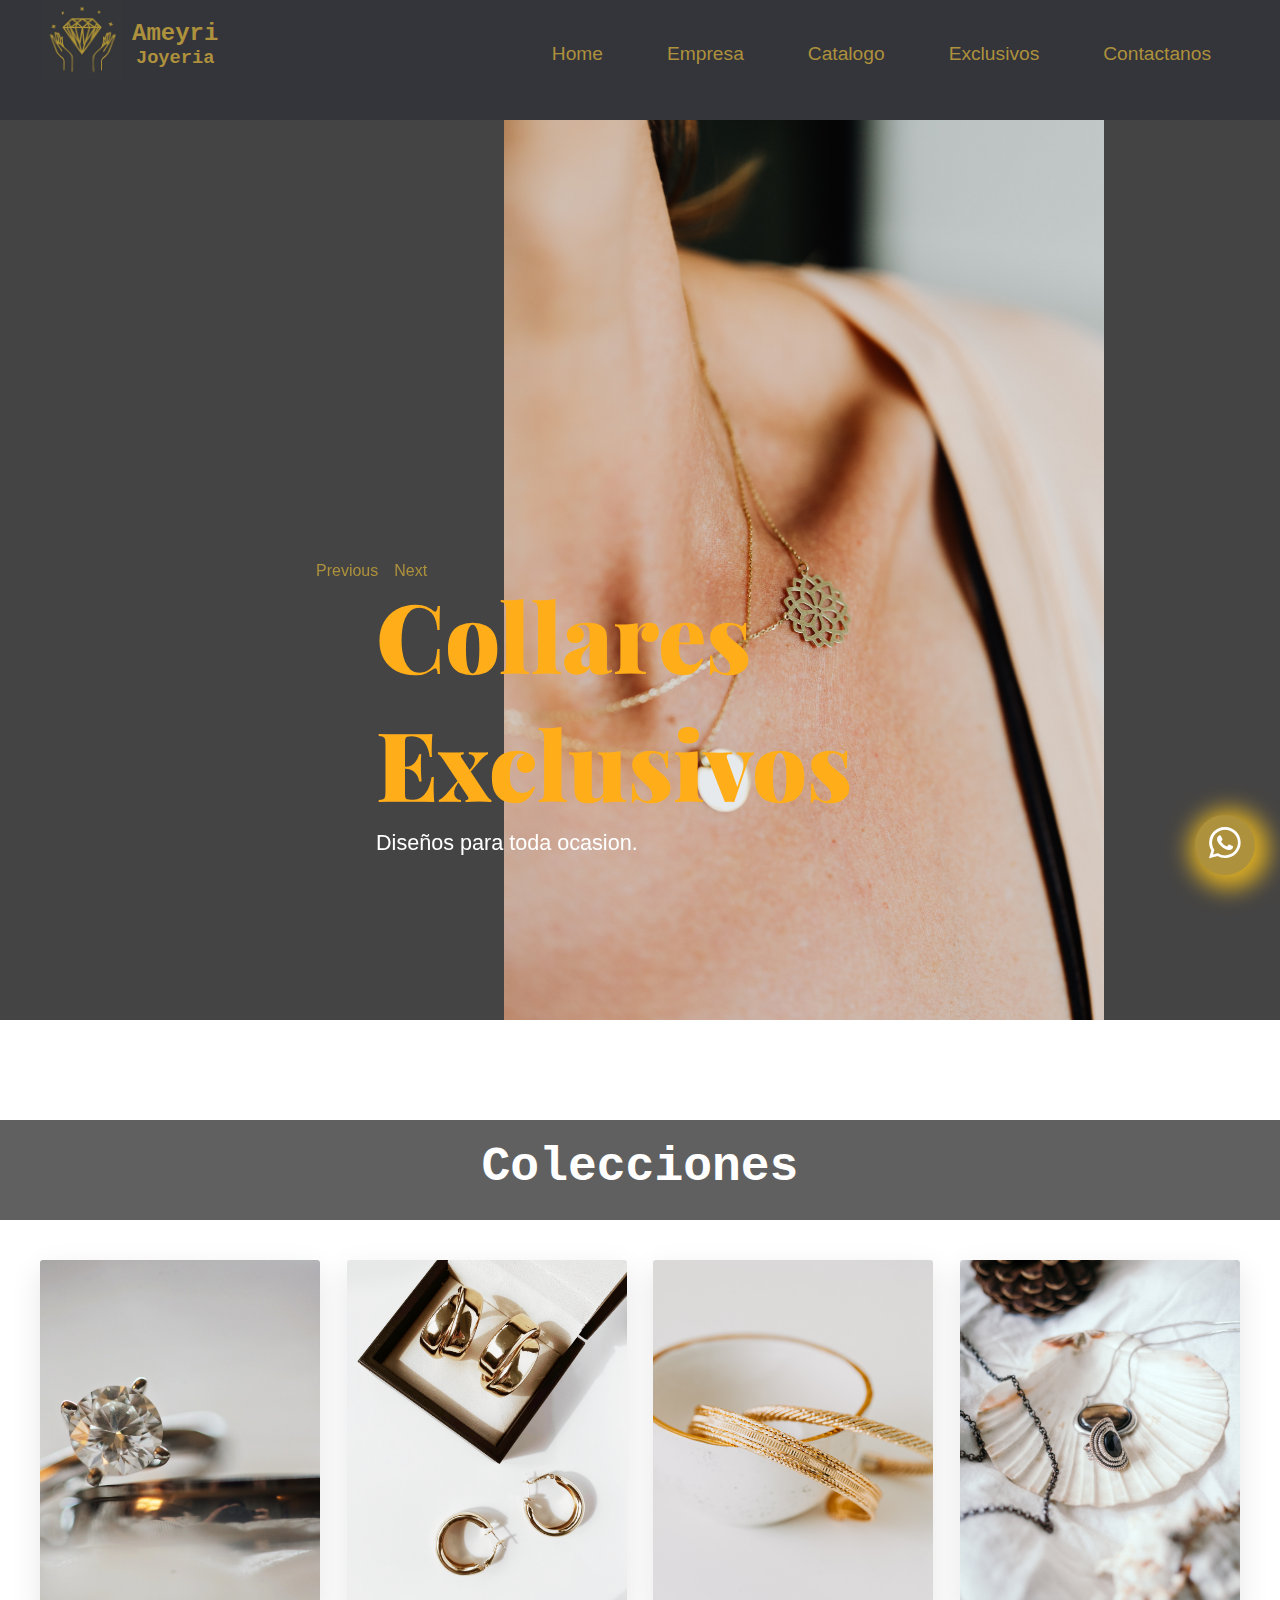
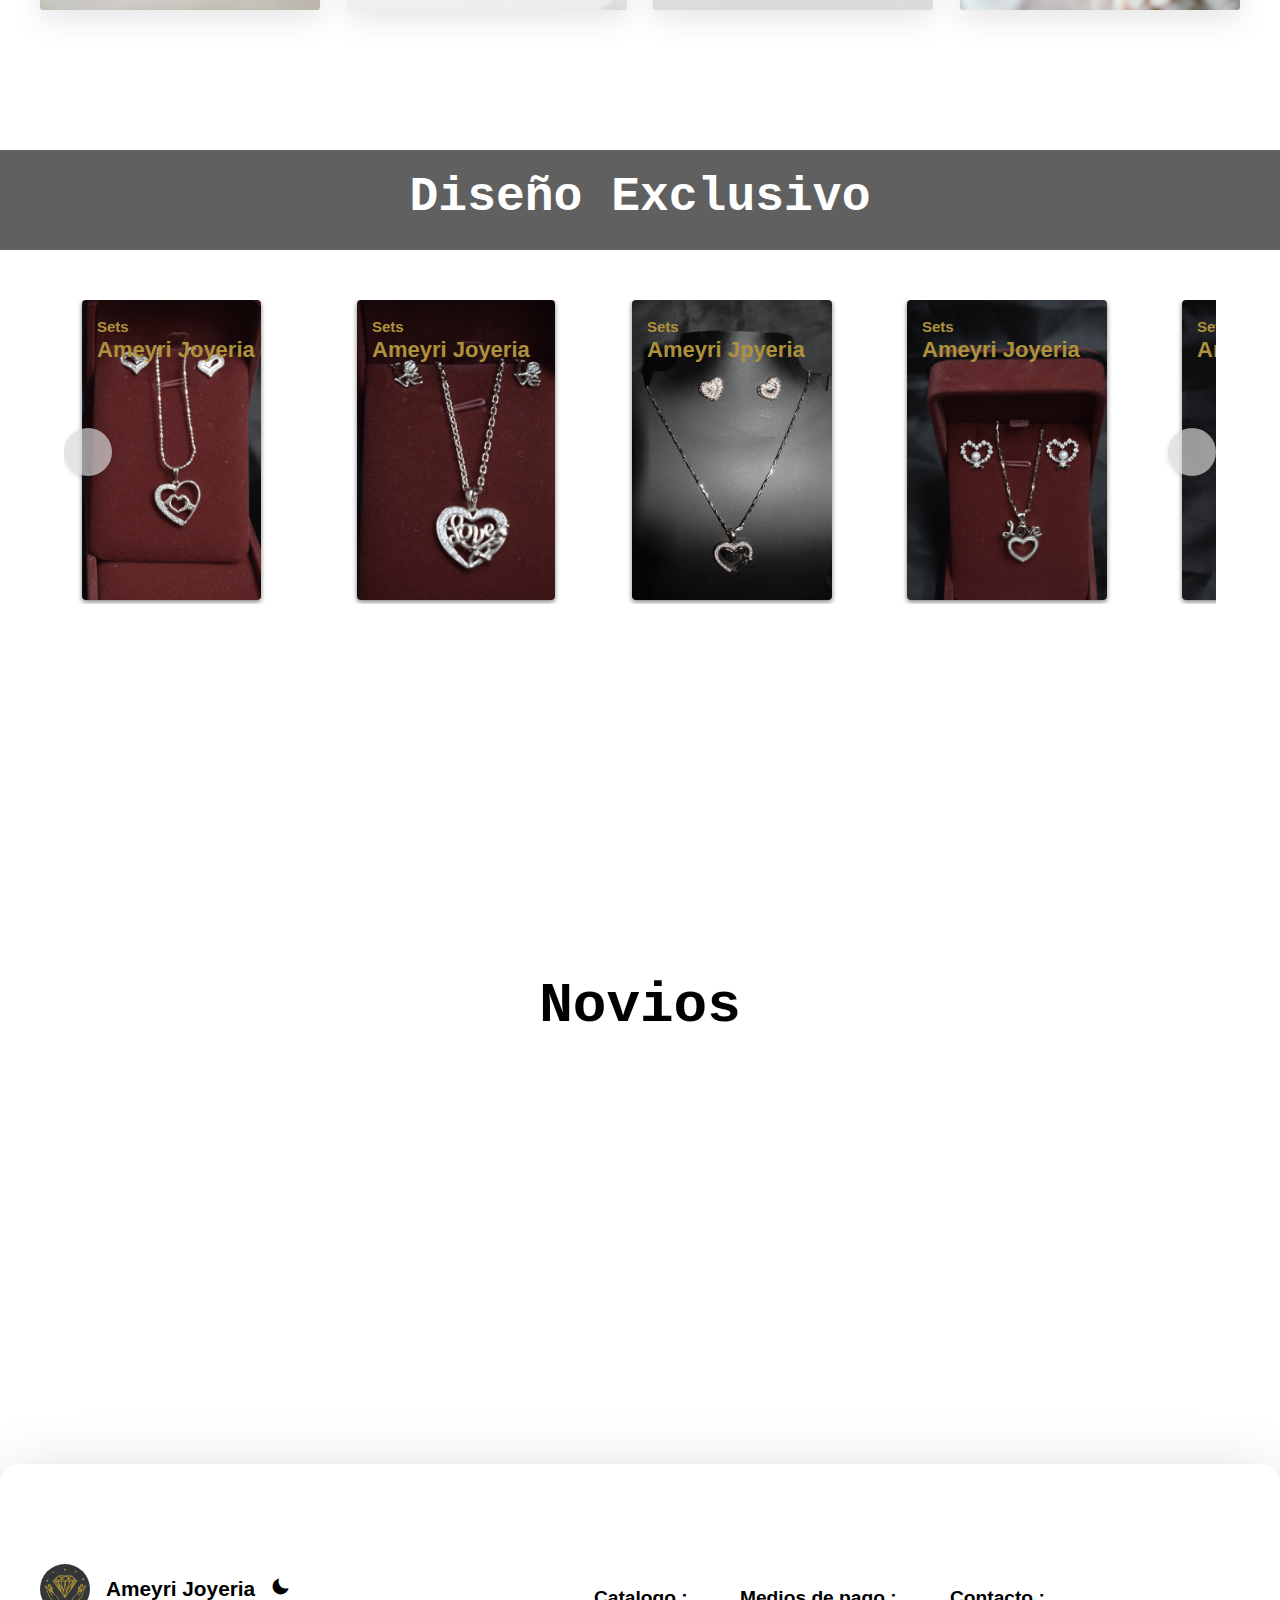
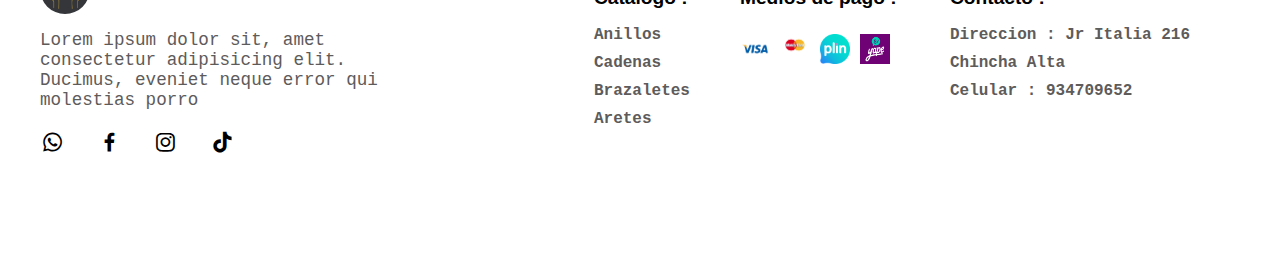
==== index.html @ 1eeab14b "Proyecto ameyri" ====
<!DOCTYPE html>
<html lang="en" class="no-js">

<head>
	<meta charset="UTF-8" />
	<meta name="viewport" content="width=device-width, initial-scale=1">
	<title>Glitch Slideshow | Demo 2 | Codrops</title>
	<meta name="description" content="A slideshow with a CSS glitch effect for transitioning between slides" />
	<meta name="keywords" content="slideshow, glitch, effect, css, clip-path, web dev, web design" />
	<meta name="author" content="Codrops" />
	<link rel="shortcut icon" href="favicon.ico">
	<link rel="stylesheet" type="text/css" href="css/base.css" />
	<link rel="stylesheet" href="https://cdnjs.cloudflare.com/ajax/libs/font-awesome/6.2.1/css/all.min.css"
		integrity="sha512-MV7K8+y+gLIBoVD59lQIYicR65iaqukzvf/nwasF0nqhPay5w/9lJmVM2hMDcnK1OnMGCdVK+iQrJ7lzPJQd1w=="
		crossorigin="anonymous" referrerpolicy="no-referrer" />
	<link href='https://unpkg.com/boxicons@2.1.4/css/boxicons.min.css' rel='stylesheet'>
	<link rel="stylesheet" type="text/css" href="css/glitch-slideshow.css" />
	<script>document.documentElement.className = "js"; var supportsCssVars = function () { var e, t = document.createElement("style"); return t.innerHTML = "root: { --tmp-var: bold; }", document.head.appendChild(t), e = !!(window.CSS && window.CSS.supports && window.CSS.supports("font-weight", "var(--tmp-var)")), t.parentNode.removeChild(t), e }; supportsCssVars() || alert("Please view this demo in a modern browser that supports CSS Variables.");</script>
</head>

<body class="demo-2 loading">
	<header>
    <div class="contenedor">
      <nav class="menu">
        <div class="menu__container">
          <div class="container__logo">
            <img src="./img/fondoamaeys.png" id="" alt="logo ameyri joyeria">
						<div class="tect__logo">
							<h2>Ameyri</h2>
							<h3>Joyeria</h3>
						</div>
          </div>
          <ul class="menu__links">
            <li class="menu__item">
              <a href="./index.html" class="menu__link">Home</a>
            </li>
            <li class="menu__item">
              <a href="./paginas/nosotros.html" class="menu__link">Empresa</a>
            </li>
            <li class="menu__item  menu__item--show">
              <a href="#" class="menu__link">Catalogo  </a>
              <ul class="menu__nesting">
                <li class="menu__inside">
                  <a href="./paginas/aretes.html" class="menu__link menu__link--inside">Aretes</a>
                </li>
                <li class="menu__inside">
                  <a href="./paginas/anillos.html" class="menu__link menu__link--inside">Anillos</a>
                </li>
                <li class="menu__inside">
                  <a href="./paginas/brzaletes.html" class="menu__link menu__link--inside">Brazaletes</a>
                </li>
                <li class="menu__inside">
                  <a href="./paginas/cadenas.html" class="menu__link menu__link--inside">Cadenas</a>
                </li>
                <li class="menu__inside">
                  <a href="./paginas/juegos.html" class="menu__link menu__link--inside">Sets</a>
                </li>
              </ul>
            </li>
						<li class="menu__item">
              <a href="./paginas/exclusivos.html" class="menu__link">Exclusivos</a>
            </li>
            <li class="menu__item">
              <a href="https://api.whatsapp.com/send?phone=51934709652&text=Hola,quiaiera consultar por sus servicos dentales" class="menu__link">Contactanos <i class="fa-brands fa-whatsapp"></i></a>
            </li>
          </ul>
          <div class="menu__hamburguer">
            <img src="./assets/menu.svg"class="menu__img">
          </div>
        </div>
      </nav>
    </div>
  </header>
	<main>
		<div class="contenedor">
			<a href="https://api.whatsapp.com/send?phone=51934709652&text=Hola,Cotice nuestras joyas ,Ameyri Joyeria"
				class="btn-wsp" target="_blank">
				<i class='bx bxl-whatsapp'></i>
			</a>
		</div>
		<div class="contenedor__slider">
			<div class="content">
				<div class="slides slides--contained effect-2">
					<div class="slide slide--current">
						<div class="slide__img glitch" style="background-image: url(img/img1.jpg);"></div>
						<div class="slide__text">
							<h2 class="slide__title">Collares Exclusivos</h2>
							<p class="slide__description">Diseños para toda ocasion.</p>
						</div>
					</div>
					<div class="slide">
						<div class="slide__img glitch" style="background-image: url(img/img2.jpg);"></div>
						<div class="slide__text">
							<h2 class="slide__title">Sets</h2>
							<p class="slide__description">Contamos con diseños unicos en Oro y Plata 925.</p>
						</div>
					</div>
					<div class="slide">
						<div class="slide__img glitch" style="background-image: url(img/img3.jpg);"></div>
						<div class="slide__text">
							<h2 class="slide__title">Moda</h2>
							<p class="slide__description">Contamos con diseños acorde a las edades siempre a la vanguardia.</p>
						</div>
					</div>
					<div class="slide">
						<div class="slide__img glitch" style="background-image: url(img/img4.jpg);"></div>
						<div class="slide__text">
							<h2 class="slide__title">Materiales</h2>
							<p class="slide__description">Contamos diseños hechos en oro , plata 925 y enchapados de 18kl.
								strength.</p>
						</div>
					</div>
					<div class="slide">
						<div class="slide__img glitch" style="background-image: url(img/img5.jpg);"></div>
						<div class="slide__text">
							<h2 class="slide__title">Garantia</h2>
							<p class="slide__description">Brindamos un producto de calidad y con la ganrantia de ser un producto original.</p>
						</div>
					</div>
				</div>
				<nav class="slide-nav">
					<button class="slide-nav__button"><span>Previous</span></button>
					<button class="slide-nav__button"><span>Next</span></button>
				</nav>
			</div>
		</div>
		<section class="container__colection">
			<div class="contenedor">
				<div class="container__encabezado">
					<h2 class="title__encabezado">Colecciones</h2>
				</div>
				<div class="cards_collection">
					<div class="card">
						<div class="front-face card1"></div>
						<div class="back-face card2">
							<h2 href="">Anillos </h2>
							<a href="">Catalogo <i class="fa-solid fa-chevron-right"></i></a>
							<div class="icons">
								<a href="https://www.facebook.com/profile.php?id=100072311305020" target="_blank"><i
									class='bx bxl-facebook'></i></a>
							<a href="https://www.instagram.com/ameyri.joyeria/" target="_blank"><i class='bx bxl-instagram'></i></a>
							<a href="https://www.tiktok.com/@imagina040" target="_blank"><i class='bx bxl-tiktok'></i></a>
							</div>
						</div>
					</div>

					<div class="card">
						<div class="front-face card3"></div>
						<div class="back-face card4">
							<h2>Aretes</h2>
							<a href="">Catalogo <i class="fa-solid fa-chevron-right"></i></a>
							<div class="icons">
								<a href="https://www.facebook.com/profile.php?id=100072311305020" target="_blank"><i
									class='bx bxl-facebook'></i></a>
							<a href="https://www.instagram.com/ameyri.joyeria/" target="_blank"><i class='bx bxl-instagram'></i></a>
							<a href="https://www.tiktok.com/@imagina040" target="_blank"><i class='bx bxl-tiktok'></i></a>
							</div>
						</div>
					</div>

					<div class="card">
						<div class="front-face card5"></div>
						<div class="back-face card6">
							<h2>Brazaletes</h2>
							<a href="">Catalogo <i class="fa-solid fa-chevron-right"></i></a>
							<div class="icons">
								<a href="https://www.facebook.com/profile.php?id=100072311305020" target="_blank"><i
									class='bx bxl-facebook'></i></a>
							<a href="https://www.instagram.com/ameyri.joyeria/" target="_blank"><i class='bx bxl-instagram'></i></a>
							<a href="https://www.tiktok.com/@imagina040" target="_blank"><i class='bx bxl-tiktok'></i></a>
							</div>
						</div>
					</div>

					<div class="card">
						<div class="front-face card7"></div>
						<div class="back-face card8">
							<h2>Cadenas</h2>
							<a href="">Catalogo <i class="fa-solid fa-chevron-right"></i></a>
							<div class="icons">
								<a href="https://www.facebook.com/profile.php?id=100072311305020" target="_blank"><i
									class='bx bxl-facebook'></i></a>
							<a href="https://www.instagram.com/ameyri.joyeria/" target="_blank"><i class='bx bxl-instagram'></i></a>
							<a href="https://www.tiktok.com/@imagina040" target="_blank"><i class='bx bxl-tiktok'></i></a>
							</div>
						</div>
					</div>

				</div>
			</div>
		</section>
	
		<section class="container__sliderexlusivo">
			<div class="contenedor">
				<div class="container__encabezado">
					<h2 class="title__encabezado">Diseño Exclusivo</h2>
				</div>
				<div class="slider__novedad">
					<div class="slick-list" id="slick-list">
						<button class="slick-arrow slick-prev" id="button-prev" data-button="button-prev"
							onclick="app.processingButton(event)">
							<i class="fa-solid fa-chevron-left"></i>
						</button>
						<div class="slick-track" id="track">
							<div class="slick">
								<div><a href="https://api.whatsapp.com/send?phone=51934709652&text=Hola,Cotice nuestras joyas ,Ameyri Joyeria">
										<h4><small>Sets</small>Ameyri Joyeria</h4>
										<picture>
											<img src="./img/exlusivos01.png" alt="Image">
										</picture>
									</a></div>
							</div>
							<div class="slick">
								<div>
									<a href="https://api.whatsapp.com/send?phone=51934709652&text=Hola,Cotice nuestras joyas ,Ameyri Joyeria">
										<h4><small>Sets</small>Ameyri Joyeria</h4>
										<picture>
											<img src="./img/exclusivo02.png" alt="Image">
										</picture>
									</a>
								</div>
							</div>
							<div class="slick">
								<div>
									<a href="https://api.whatsapp.com/send?phone=51934709652&text=Hola,Cotice nuestras joyas ,Ameyri Joyeria">
										<h4><small>Sets </small>Ameyri Jpyeria</h4>
										<picture>
											<img src="./img/exclusivo03.png" alt="Image">
										</picture>
									</a>
								</div>
							</div>
							<div class="slick">
								<div>
									<a href="https://api.whatsapp.com/send?phone=51934709652&text=Hola,Cotice nuestras joyas ,Ameyri Joyeria">
										<h4><small>Sets</small> Ameyri Joyeria</h4>
										<picture>
											<img src="./img/exclusivo04.png" alt="Image">
										</picture>
									</a>
								</div>
							</div>
							<div class="slick">
								<div>
									<a href="https://api.whatsapp.com/send?phone=51934709652&text=Hola,Cotice nuestras joyas ,Ameyri Joyeria">
										<h4><small>Sets</small>Ameyri Joyeria</h4>
										<picture>
											<img src="./img/exclusivo05.jpeg">
										</picture>
									</a>
								</div>
							</div>
							<div class="slick">
								<div>
									<a href="https://api.whatsapp.com/send?phone=51934709652&text=Hola,Cotice nuestras joyas ,Ameyri Joyeria">
										<h4><small>Sets</small>Ameyri Jpyeria</h4>
										<picture>
											<img src="./img/exclusovo06.png">
										</picture>
									</a>
								</div>
							</div>
						</div>
						<button class="slick-arrow slick-next" id="button-next" data-button="button-next"
							onclick="app.processingButton(event)">
							<i class="fa-solid fa-chevron-right"></i>
						</button>
					</div>
				</div>
			</div>
		</section>

		<section class="container__profile">
			<div class="contenedor">
				<div class="profile__found">
					<div class="text__profile">
						<h2>Novios</h2>
					</div>
					<div class="info__profile">
						<p>Ameyri Joyeria siempre presente en tus momentos mas importantes e innolvidables, brindandote joyeria de
							calidad.</p>
					</div>
				</div>
			</div>
		</section>
	</main>
	<footer>
		<div class="container_footer">
			<div class="content__footer">
				<div class="profil">
					<div class="logo__area">
						<img src="./img/fondoamaeys.png" alt="">
						<span class="logo_name">Ameyri Joyeria</span>
						<button id="dark-mode" class="moon"><i class='bx bxs-moon'></i></button>
						<button id="light-mode" class="sun hide"><i class='bx bx-sun'></i></button>
					</div>
					<div class="desc__area">
						<p>Lorem ipsum dolor sit, amet consectetur adipisicing elit. Ducimus, eveniet neque error qui molestias
							porro </p>
					</div>
					<div class="socail__media">
						<a href="https://api.whatsapp.com/send?phone=51934709652&text=Hola,Cotice nuestras joyas ,Ameyri Joyeria"><i
								class='bx bxl-whatsapp'></i></box-icon></a>
						<a href="https://www.facebook.com/profile.php?id=100072311305020" target="_blank"><i
								class='bx bxl-facebook'></i></a>
						<a href="https://www.instagram.com/ameyri.joyeria/" target="_blank"><i class='bx bxl-instagram'></i></a>
						<a href="https://www.tiktok.com/@imagina040" target="_blank"><i class='bx bxl-tiktok'></i></a>
					</div>
				</div>
				<div class="service__area">
					<ul class="service__header">
						<li class="service_name">Catalogo :</li>
						<li><a href="">Anillos</a></li>
						<li><a href="">Cadenas</a></li>
						<li><a href="">Brazaletes</a></li>
						<li><a href="">Aretes</a></li>
					</ul>
					<ul class="service__header ">
						<li class="service_name money_pago">Medios de pago :
							<ul class="money">
								<li><img src="./img/VISA.png" alt=""></li>
								<li><img src="./img/Master_Card.png" alt=""></li>
								<li><img src="./img/plin.png" alt="plin"></li>
								<li><img src="./img/yape.png" alt="yape"></li>
							</ul>
						</li>
					</ul>
					<ul class="service__header">
						<li class="service_name">Contacto :</li>
						<li><a href="">Direccion : Jr Italia 216</a></li>
						<li><a href="">Chincha Alta</a></li>
						<li><a href="">Celular : 934709652</a></li>
					</ul>
				</div>
			</div>
		</div>
	</footer>
	<script src="js/main.js"></script>
	<script src="js/slider.js"></script>
	<script src="js/dark-mode.js"></script>
	<script src="js/imagesloaded.pkgd.min.js"></script>
	<script src="js/demo.js"></script>
	<script src="js/demo2.js"></script>
</body>

</html>
---- css/base.css ----
@import url('https://fonts.googleapis.com/css?family=Barlow+Semi+Condensed:400,700|Playfair+Display:900');
article,aside,details,figcaption,figure,footer,header,hgroup,main,nav,section,summary{display:block;}audio,canvas,video{display:inline-block;}audio:not([controls]){display:none;height:0;}[hidden]{display:none;}html{font-family:sans-serif;-ms-text-size-adjust:100%;-webkit-text-size-adjust:100%;}body{margin:0;}a:focus{outline:thin dotted;}a:active,a:hover{outline:0;}h1{font-size:2em;margin:0.67em 0;}abbr[title]{border-bottom:1px dotted;}b,strong{font-weight:bold;}dfn{font-style:italic;}hr{-moz-box-sizing:content-box;box-sizing:content-box;height:0;}mark{background:#ff0;color:#000;}code,kbd,pre,samp{font-family:monospace,serif;font-size:1em;}pre{white-space:pre-wrap;}q{quotes:"\201C" "\201D" "\2018" "\2019";}small{font-size:80%;}sub,sup{font-size:75%;line-height:0;position:relative;vertical-align:baseline;}sup{top:-0.5em;}sub{bottom:-0.25em;}img{border:0;}svg:not(:root){overflow:hidden;}figure{margin:0;}fieldset{border:1px solid #c0c0c0;margin:0 2px;padding:0.35em 0.625em 0.75em;}legend{border:0;padding:0;}button,input,select,textarea{font-family:inherit;font-size:100%;margin:0;}button,input{line-height:normal;}button,select{text-transform:none;}button,html input[type="button"],input[type="reset"],input[type="submit"]{-webkit-appearance:button;cursor:pointer;}button[disabled],html input[disabled]{cursor:default;}input[type="checkbox"],input[type="radio"]{box-sizing:border-box;padding:0;}input[type="search"]{-webkit-appearance:textfield;-moz-box-sizing:content-box;-webkit-box-sizing:content-box;box-sizing:content-box;}input[type="search"]::-webkit-search-cancel-button,input[type="search"]::-webkit-search-decoration{-webkit-appearance:none;}button::-moz-focus-inner,input::-moz-focus-inner{border:0;padding:0;}textarea{overflow:auto;vertical-align:top;}table{border-collapse:collapse;border-spacing:0;}

@import url('https://fonts.googleapis.com/css2?family=Inconsolata:wght@300&family=Karla&family=Martian+Mono:wght@300&family=Noto+Sans:wght@200;300;400&display=swap');
*,
*::after,
*::before {
	margin: 0;
	padding: 0;
	box-sizing: border-box;
}

/* font-family: 'Karla', sans-serif;
font-family: 'Martian Mono', monospace;
font-family: 'Noto Sans', sans-serif;
font-family: 'Inconsolata', monospace;
*/
root {
  --color1:  #ad913c ;
  --color2:  #e5e5e5a9;
  --color3:  #09b1c2;
  --color4:  #07090a ;
  --primary-color: #fff;
  --secundary-color: #000;
} 
.dark__mode {
  --primary-color: #000;
  --secundary-color: #fff;
}


body {
}

.contenedor {
	width: 100%;
	margin: 0 auto;
}
/* header navbarstart */
.menu {
  font-family: 'Karla', sans-serif;
	background-color: #34343b;
  height: 120px;
  width: 100%;
}


.menu__container {
  display: flex;
  justify-content: space-between;
  align-items: center;
  width: 95%;
  height: 100%;
  font-size: 16px;
  margin: 0 auto;
}

.container__logo {
  margin: 5px 0 5px 10px;
  height: 100%;
  width: 500px;
  display: flex;
}


.container__logo>img {
  background-size: cover;
  height: 80px;
  width: 80px;
}


.tect__logo{
  font-family: 'Martian Mono', monospace;
	color: #ad913c;
	margin-top: 20px;
	margin-left: 10px;
	text-align: center;
}

.tect__log h2{
  letter-spacing: 3px;
	font-size: 3rem;
}
.tect__log h3{
	font-size: 2.2rem;
}

.menu__links {
  height: 70%;
  font-size: 1.3rem;
  transition: transform .5s;
  display: flex;
  margin-top: 50px;
}

.menu__item {
  list-style: none;
  position: relative;
  height: 100%;
  --clip: polygon(0 0, 100% 0, 100% 0, 0 0);
	--transform: rotate(-90deg);
}

.menu__item:hover {
  --clip: polygon(0 0, 100% 0, 100% 100%, 0% 100%);
	--transform: rotate(0);
}

.menu__link {
	color: #ad913c;
	text-decoration: none;
  position: relative;
  display: block;
  text-align: center;
  margin: 0 2rem;
  font-size: 1.2rem;
	background-repeat: no-repeat;
}

.menu__link:before{
  content:'';
  position: absolute;
  bottom: 0;
  left: 0;
  width: 0;
  height: .2rem;
  background:#ad913c;
  transition: .5s;
}

.menu__link::after{
  content:'';
  position: absolute;
  bottom: 0;
  right: 0;
  width: 0;
  height: .2rem;
  background: #ad913c;
  transition: .5s;
}

.menu__item :hover .menu__link {
  color: #ad913c;
}

.menu__item:hover .menu__link:before {
  width: 50%;
  transform: translate(100%);
}

.menu__item:hover .menu__link::after {
  width: 50%;
  transform: translate(-100%);
}

.fa-whatsapp {
  margin-left: 5px;
}

.menu__item_drow {
  margin: 0;
}


.menu__nesting {
  overflow: hidden;
  background-color: #34343b;
  list-style: none;
  transition: clip-path .3s;
  clip-path: var(--clip);
  position: absolute;
  right: 0;
  bottom: 0;
  width: max-content;
  transform: translateY(100%);
  z-index: 1100;
}


.menu__link--inside {
  padding: 20px 30px;
  color: #d68d0ee9;
}

.menu__link--inside:hover{
	background-color: rgba(7, 8, 19, 0.833);
	color: #07090a;
}



.menu__hamburguer {
  height: 100%;
  display: flex;
  align-items: center;
  padding: 0 15px;
  cursor: pointer;
  display: none;
}

.menu__img {
  display: block;
  width: 36px;
}

main {
  position: relative;
  margin: 0 auto;
}

/* Fade effect */
.js body {
	opacity: 0;
	transition: opacity 0.3s;
}

.js body.render {
	opacity: 1;
}

/* Page Loader */
.js .loading::before {
	content: '';
	position: fixed;
	z-index: 100000;
	top: 0;
	left: 0;
	width: 100%;
	height: 100%;
	background: var(--color-bg);
}

.js .loading::after {
	content: '';
	position: fixed;
	z-index: 100000;
	top: 50%;
	left: 50%;
	width: 60px;
	height: 60px;
	margin: -30px 0 0 -30px;
	pointer-events: none;
	border-radius: 50%;
	opacity: 0.4;
	background: var(--color-link);
	animation: loaderAnim 0.7s linear infinite alternate forwards;
}

@keyframes loaderAnim {
	to {
		opacity: 1;
		transform: scale3d(0.5,0.5,1);
	}
}


/* Icons */

main {
  font-weight: 100;
	position: relative;
	width: 100%;
}

.content {
	position: relative;
	display: flex;
	justify-content: flex-end;
	align-items: center;
	margin: 0 auto;
	min-height: 100vh;
}

/* Header */


.info {
	margin: 0 0 0.25rem 1.25em;
	color: var(--color-info);
	-webkit-writing-mode: vertical-lr;
	writing-mode: vertical-lr;
	grid-area: info;
	align-self: end;
	justify-self: end;
}


.demos {
	position: relative;
	display: block;
	justify-self: end;
	align-self: start;
	text-align: center;
	grid-area: demos;
	pointer-events: auto;
	padding: 0.5rem 0 0 0;
}

.demo:not(:last-child) {
	margin: 0 1rem 0 0;
}

.demo span {
	white-space: nowrap;
}

a.demo--current {
	pointer-events: none;
	color: var(--color-link-hover);
}



/* !slider principal start */
/* ! slider principal end */
/* bbotn flotante wasap end */
.btn-wsp{
	position:fixed;
	line-height: 63px;
	width:60px;
	height:60px;
	bottom:25px;
	right:25px;
	background: #ad913c;
	color:#FFF;
	border-radius:50px;
	text-align:center;
	font-size:42px;
	box-shadow: 4px 4px 22px 10px rgba(249, 194, 30, 0.826);
	z-index:100;
	transition: all 300ms ease;
}
.btn-wsp:hover{
	background: #3d2b05dc;
	box-shadow: 4px 4px 22px 20px rgba(254, 192, 5, 0.826);
}
/* boton flotante end */
/* ! colection stard  */
.container__colection{
  font-weight: 100;
  font-family: 'Karla', sans-serif;
	margin: 100px auto;
position: relative;
}

.container__encabezado{
  font-family: 'Inconsolata', monospace;
	text-align: center;
	width: 100%;
	height: 100px;
	background-color:  rgba(0, 0, 0, 0.625);
}
.title__encabezado{
	padding-top: 20px;
	color: #ffffff;
	font-size: 3rem;
}
.cards_collection{
	padding: 40px;
	display: flex;
	justify-content: space-between;
}
.card {
	width: 280px;
	height: 350px;
	perspective: 1000px;
	transform-style: preserve-3d;
}

.card .card1 {
	background: url('../img/anillo1.jpg');
}

.card .card2{
	transform: rotateY(180deg);
	background: url('../img/anillo2.png');
}

.card .card3 {
	background: url('../img/arete1.png');
}

.card .card4{
	transform: rotateY(180deg);
	background: url('../img/aretes2.jpg');
}

.card .card5 {
	background: url('../img/brazalete1.jpg');
}

.card .card6{
	transform: rotateY(180deg);
	background: url('../img/brazalete2.png');
}

.card .card7 {
	background: url('../img/cadena1.jpg');
}

.card .card8{
	transform: rotateY(180deg);
	background: url('../img/cadena2.png');
}

.card .front-face,
.card .back-face {
	position: absolute;
	width: 100%;
	height: 100%;
	text-align: center;
	border-radius: 3px;
	background-size: cover;
	background-position: center;
	backface-visibility: hidden;
	transition: .7s cubic-bezier(.4, .2, .2, 1);
	box-shadow: 0 10px 30px rgba(0, 0, 0, .1);
}

.card .back-face h2 {
	color: #fff;
	font-size: 32px;
	margin-top: 45%;
}

.card .back-face a {
	color: #f1f1f1;
	font-size: 1.2rem;
}
.card .back-face a:hover{
	color: #ad913c;
}

.card .icons {
	margin-top: 20px;
}

.card .icons i {
	cursor: pointer;
	margin: 0 5px;
	color: #ad913c;
	background: #fff;
	width: 40px;
	height: 40px;
	font-size: 20px;
	line-height: 40px;
	border-radius: 50%;
	transition: .3s;
}

.card .icons i:hover {
	color: #fff;
	background: #ad913c;
}

.card:hover > .back-face {
	transform: rotateY(0);
}

.card:hover > .front-face {
	transform: rotateY(-180deg);
}

/* !colecction :end */
/* slider novedades start */
.container__slidernovedad{
	position: relative;
	margin: 50px auto;
}

.slider__novedad{
	margin: 50px auto;
}
.slick-list {
  position: relative;
  display: flex;
  align-items: center;
  width: fit-content;
  height: 304px;
  padding: 10px 0px;
  margin: 0px auto;
  max-width: 90vw;
  overflow: hidden;
}

.slick-track {
  margin-bottom: 50px;
  margin-top: 50px;
  position: relative;
  top: 0;
  left: 0;
  display: flex;
  justify-content: center;
  transition: .5s ease-in-out;
}

.slick {
  position: relative;
  width: 275px;
  padding: 0 18px;
  float: left;
  box-sizing: border-box;
  display: flex;
  height: 100%;
}

.slick h4 {
  position: absolute;
  z-index: 1;
  font-size: 22px;
  line-height: 23px;
  color: #ad913c;
  padding: 15px;
}

.slick h4 small {
  font-size: 15px;
  display: block;
}

.slick a img {
  object-fit: cover;
  height: 300px;
  filter: grayscale(0.7);
  width: 100%;
  border-radius: 4px;
  box-shadow: 0 2px 5px 0 rgba(0, 0, 0, .5);
  transition: .3s ease-in-out;
}

.slick a img:hover {
  filter: grayscale(0);
}

/* buttons */

.slick-arrow {
  font-family: 'Inconsolata', monospace;
  border-radius: 30px;
  background-color: rgba(215, 215, 215, 0.685);
  position: absolute;
  z-index: 4;
  width: 48px;
  height: 48px;
  text-align: center;
  box-shadow: 0 2px 5px 0 rgba(0, 0, 0, .15);
  border: 0;
  cursor: pointer;
}

.slick-arrow:focus {
  outline: 0;
}

.slick-arrow svg {
  width: 12px;
  height: 100%;
  color: rgba(250, 248, 248, 0.7);
}

.slick-prev {
  left: 0px;
}

.slick-next {
  right: 0px;
}
/* slider novedad end */
/*? profiles star */
.container__profile{
	margin: 100px auto;
	padding: 30px 0;
	position: relative;
}

.profile__found{
	padding-top: 20px;
  position: relative;
	margin: 50px auto;
  width: 100%;
  height: 500px;
  background-image: url('../img/fondonovios.jpg');
  background-attachment: fixed;
  background-position: center;
  background-size: cover;
  overflow: hidden;
  text-align: center;
}

.text__profile{
  font-family: 'Inconsolata', monospace;
	padding: 20px 0;
	margin-top: 150px;
	position: relative;
  font-weight: 100;
	height: 100px;
	background-color: rgba(255, 255, 255, 0.302);
}

.text__profile h2{
	font-size: 3.5rem;;
	color: var(--color-bg);
}

.info__profile{
  color: #FFF;
	position: relative;
	margin-top: 20px;
	padding: 40px;
}
.info__profile p{
	color: var(--color-text);
	font-size: 1.8rem;
}

/* ?profile end */

footer {
  font-family: 'Inconsolata', monospace;
  position: relative;
  width: 100%;
  bottom: 0;
  left: 0;
  background-color: var(--primary-color);
  box-shadow: 0 16px 70px -8px rgba(0, 0, 0, 0.25);
  border-radius: 20px 20px 0 0;
  transition: background 0.3s linear;
}

footer a {
  text-decoration: none;
}

footer li {
  list-style: none;
}

.container_footer {
  width: 100%;
  margin: 0 auto;
  padding: 100px 40px;
}

.content__footer {
  display: flex;
  justify-content: space-between;
  align-items: center;
  margin-bottom: 1rem;
}

.profil .logo__area {
  display: flex;
  align-items: center;
  margin-bottom: 1rem;
}

.logo__area img {
  width:50px;
  height: 50px;
  border-radius: 50%;
  border-radius: 2px solid #ffffff;
}

.logo__area .logo_name {
  font-size: 1.3rem;
  font-weight: 700;
  margin: 0 1rem;
  color: var(--secundary-color);
  font-family: 'Amaranth', sans-serif;
}

.logo__area button {
  border: none;
  outline: none;
  background-color: transparent;
  font-size: 1.2rem;
  cursor: pointer;
}

.logo__area .sun {
  color: #fff;
  font-size: 1.2rem;
}

.desc__area {
  max-width: 400px;
  margin-bottom: 1.25rem;
}

.desc__area p {
  font-weight: 800px;
  line-height: 20px;
  color: rgb(94, 91, 91);
  font-size: 1.1rem;
}

.socail__media a {
  color: var(--secundary-color);
  margin-right: 22px;
  font-size: 25px;
  transition: ease .3s;
}

.socail__media a:hover {
  color: #ad913c ;
}

.service__area {
  display: flex;
}

.service__header {
  margin-right: 50px;
}
.money_pago{
	margin-bottom: 20px;
}

.money {
	margin-top: 10px;
	display: flex;
}
.money li {
	margin-right: 10px;
}
.money i{
	list-style: none;
	font-size: 3rem;
}
.money li img{
	margin-top: 15px;
	width: 30px;
	width: 30px;
}
.service_name {
  padding-bottom: 7px;
  color: var(--secundary-color);
  font-weight: 600;
  font-family: 'Amaranth', sans-serif;
  font-size: 1.2rem;
}

.service__header li a {
  color: rgb(94, 91, 91);
  padding-bottom: 1px;
  font-weight: 700;
}

.service__header li a:hover {
  color:  #ad913c ;
}

.service__header li {
  margin-bottom: 10px;
}

@media only screen and (min-width:320px) and (max-width:768px){
  .btn-wsp{
      width:63px;
      height:63px;
      line-height: 66px;
}
}

@media screen and (max-width: 800px) {
	body {
		border: 0 !important;
	}
	.content {
		flex-direction: column;
		height: auto;
		min-height: 0;
		padding-bottom: 10em;
	}
	.content--fixed {
		position: relative;
		z-index: 1000;
		display: block;
		padding: 0.85em;
	}

	.info {
		margin: 1rem 0;
		-webkit-writing-mode: initial;
		writing-mode: initial;
		text-align: center;
	}

  .menu{
    left: 0;
  }
  .container__logo {
    margin: 20px 0 5px 10px;
    height: 100%;
    width: 500px;
    display: flex;
  }
  
  
  .container__logo>img {
    height:70px;
    width: 70px;
  }
  
  
  .tect__logo{
    font-family: 'Martian Mono', monospace;
    color: #ad913c;
    margin-top: 20px;
    margin-left: 10px;
    text-align: center;
  }
  
  .tect__log h2{
    font-size: 2.5rem;
  }
  .tect__log h3{
    font-size: 2rem;
  }
  .menu__hamburguer {
    display: flex;
    right: 0;
    margin-right: 20px;
  }


  .menu__item {
    --clip: 0;
    overflow: hidden;
  }

  .menu__item--active {
    --transform: rotate(0);
  }

  .menu__item--show {
    background-color: var();
  }


  .menu__links {
    position: fixed;
    max-width: 400px;
    width: 100%;
    top: 80px;
    bottom: 0;
    right: 0;
    background-color: #34343b;
    overflow-y: auto;
    display: grid;
    grid-auto-rows: max-content;
    transform: translateX(100%);
    z-index: 1200;
  }

  .menu__links--show {
    transform: unset;
    width: 100%;
  }

  .menu__link {
    padding: 25px 0;
    padding-left: 30px;
    height: auto;
  }

  .menu__arrow {
    margin-left: auto;
    margin-right: 20px;
  }

  .menu__nesting {
    display: grid;
    position: unset;
    width: 100%;
    padding-top: 0;
    transform: translateY(0);
    height: 0;
    transition: height .3s;
  }

  .menu__link--inside {
    width: 90%;
    margin-left: auto;
    border-left: 1px solid #798499;
  }

  .cards_collection{
    flex-wrap: wrap;
    justify-content: center;
    gap: 20px;
  }
  .content__footer {
    flex-wrap: wrap;
    justify-content: left;
  }

  .service__area {
    flex-wrap: wrap;
    justify-content: left;
  }

  .service__header {
    margin-left: 0;
    margin-right: 40px;
  }

  .socail__media {
    margin-bottom: 1rem;
  }
}

@media screen and (max-width: 500px) {

  .profile__found{
    margin: 40px auto;
    width: 100%;
    height: 400px;

  }
  
  .text__profile{
    font-family: 'Inconsolata', monospace;
    padding: 20px 0;
    margin-top: 100px;
    position: relative;
    font-weight: 100;
    height: 70px;
    background-color: rgba(255, 255, 255, 0.302);
  }
  
  .text__profile h2{
    font-size: 2rem;;
  }
  
  .info__profile{
    padding: 20px;
  }
  .info__profile p{
    font-size: 1.1rem;
  }
  
  .title__encabezado{
    padding-top: 20px;
    color: #ffffff;
    font-size: 2rem;
  }
}
---- css/glitch-slideshow.css ----
.contenedor__slider{
	background-color: rgba(36, 34, 34, 0.849);
	margin: 0 auto;
}

.slides {
	position: relative;
}

.slides--contained {
	margin: 6rem 11rem 0 0;
}

.js .slides--contained {
	margin: 0 11rem 0 0;
	width: calc(100vw - 11rem - 4rem);
	display: flex;
	justify-content: flex-end;
}

.js .slide {
	position: absolute;
	opacity: 0;
	top: 0;
	left: 0;
	pointer-events: none;
}

.js .slide--current {
	position: relative;
	opacity: 1;
	pointer-events: auto;
}

.slide__img {
	width: 100vw;
	height: 100vh;
}

.slides--contained .slide__img {
	width: 600px;
	max-width: 100%;
}

.slide__text {
	position: absolute;
	top: 50%;
	left: 20vw;
}

.slides--contained .slide__text {
	left: -10vw;
}

.slide:first-child .slide__text {
	color: #ffae1a;
}

.slide:nth-child(2) .slide__text {
	color: #58e8b3;
}

.slide:nth-child(3) .slide__text {
	color: #15c9ff;
}

.slide:nth-child(4) .slide__text {
	color: #ffc107;
}

.slide:nth-child(5) .slide__text {
	color: #fff;
}

.slide--current .slide__title {
	animation: glitch-anim-title 0.25s linear alternate 1 backwards;
}

.slide__title {
	font-weight: 400;
	font-size: 6rem;
	margin: 0 0 0.25rem;
	font-family: 'Playfair Display', sans-serif;
	font-weight: 900;
	text-transform: none;
	cursor: default;
}

.slide__description {
	font-size: 1.35rem;
	font-weight: 400;
	text-transform: none;
	margin: 0;
	max-width: 70%;
	cursor: default;
	color: #fff;
}

.slide__description a {
	color: #aaa;
	pointer-events: auto;
}

.slide__description a:hover {
	color: #fff;
}

.slide-nav {
	color:#ad913c;
	display: flex;
	flex-direction: column;
	position: absolute;
	top: 0;
	left: 20vw;
	width: 60vw;
	height: 100vh;
	justify-content: center;
	align-items: center;
}

.slides--contained + .slide-nav {
	flex-direction: row;
	justify-content: flex-start;
	height: auto;
	margin: 0 0 0 0.25rem;
	top: calc(50% - 0.5rem);
	left: calc(100vw - 600px - 11rem - 4rem - 10vw);
}

.slide-nav__button {
	display: block;
	background: none;
	border: 0;
	margin: 0 1rem 0 0;
	padding: 0;
	text-transform: inherit;
	letter-spacing: inherit;
	font-weight: inherit;
	color: var(--color-link);
}

.slide-nav__button span {
	display: block;
}

.slide-nav__button:focus {
	outline: none;
}

.slide-nav__button:hover span {
	animation: glitch-anim-text 0.5s linear alternate 1 backwards;
}

.slide-nav__text {
	font-size: 4vw;
	margin: 0.75rem 0;
	font-family: 'Playfair Display', sans-serif;
	font-weight: 900;
	text-transform: lowercase;
	letter-spacing: 0;
	color: inherit;
}

.slide-nav__text:hover {
	color: var(--color-link-hover);
}

.slide-nav__text--current:hover,
.slide-nav__text:focus {
	color: var(--color-link);
}

.slide-nav__text--current {
	background-image: linear-gradient(transparent 58%, var(--color-link) 58%, var(--color-link) 64%,transparent 64%);
}

@media screen and (max-width: 65em) {
	.slides--contained {
		margin: 0 !important;
		width: 80vw !important;
		padding: 0 0 2rem 0;
		justify-content: center !important;
	} 
	.slide__text {
		position: relative;
		top: auto;
		left: auto;
		margin: 1rem 0 0 0;
		text-align: center;
	}
	.slides--contained .slide__text {
		left: auto;
	}
	.slide {
		width: 100%;
	}
	.slide__title {
		font-size: 2rem;
	}
	.slide__description {
		font-size: 1rem;
	}
	.slides--contained .slide__img {
		height: 80vh;
		width: 100%;
	}
	.slide__description {
		max-width: none;
	}
	.slides--contained + .slide-nav {
		left: auto !important;
		justify-content: center !important;
		position: relative !important;
		top: auto !important;
	}
	.slide-nav__text {
		font-size: 1.5rem;
	}
}


.effect-2 {
	--gap-horizontal: 10px;
	--gap-vertical: 5px;
	--time-anim: 2s;
	--delay-anim: 0s;
	--blend-mode-1: none;
	--blend-mode-2: none;
	--blend-mode-3: none;
	--blend-mode-4: none;
	--blend-mode-5: overlay;
	--blend-color-1: transparent;
	--blend-color-2: transparent;
	--blend-color-3: transparent;
	--blend-color-4: transparent;
	--blend-color-5: #af4949;
}

/* Glitch styles */
.glitch {
	overflow: hidden;
	position: relative;
}

.glitch,
.glitch__img {
	background-repeat: no-repeat;
	background-position: 50% 50%;
	background-size: cover;
}

.glitch__img {
	position: absolute;
	top: calc(-1 * var(--gap-vertical));
	left: calc(-1 * var(--gap-horizontal));
	width: calc(100% + var(--gap-horizontal) * 2);
	height: calc(100% + var(--gap-vertical) * 2);
	background-color: var(--blend-color-1);
	transform: translate3d(0,0,0);
	background-blend-mode: var(--blend-mode-1);
}

.glitch__img:nth-child(n+2) {
	opacity: 0;
}

.glitch--animate .glitch__img:nth-child(n+2) {
	animation-duration: var(--time-anim);
	animation-delay: var(--delay-anim);
	animation-timing-function: linear;
	animation-iteration-count: infinite;
	animation-fill-mode: forwards;
}

.glitch--animate .glitch__img:nth-child(2) {
	background-color: var(--blend-color-2);
	background-blend-mode: var(--blend-mode-2);
	animation-name: glitch-anim-1;
}

.glitch--animate .glitch__img:nth-child(3) {
	background-color: var(--blend-color-3);
	background-blend-mode: var(--blend-mode-3);
	animation-name: glitch-anim-2;
}

.glitch--animate .glitch__img:nth-child(4) {
	background-color: var(--blend-color-4);
	background-blend-mode: var(--blend-mode-4);
	animation-name: glitch-anim-3;
}

.glitch--animate .glitch__img:nth-child(5) {
	background-color: var(--blend-color-5);
	background-blend-mode: var(--blend-mode-5);
	animation-name: glitch-anim-flash;
}

/* Animations */

@keyframes glitch-anim-1 {
	0%, 100% { 
		opacity: 1;
		transform: translate3d(var(--gap-horizontal),0,0) scale3d(-1,-1,1);
		-webkit-clip-path: polygon(0 2%, 100% 2%, 100% 5%, 0 5%);
		clip-path: polygon(0 2%, 100% 2%, 100% 5%, 0 5%);
	}
	20% {
		-webkit-clip-path: polygon(0 15%, 100% 15%, 100% 15%, 0 15%);
		clip-path: polygon(0 15%, 100% 15%, 100% 15%, 0 15%);
	}
	30% {
		-webkit-clip-path: polygon(0 10%, 100% 10%, 100% 20%, 0 20%);
		clip-path: polygon(0 10%, 100% 10%, 100% 20%, 0 20%);
	}
	40% {
		-webkit-clip-path: polygon(0 1%, 100% 1%, 100% 2%, 0 2%);
		clip-path: polygon(0 1%, 100% 1%, 100% 2%, 0 2%);
	}
	50% {
		-webkit-clip-path: polygon(0 33%, 100% 33%, 100% 33%, 0 33%);
		clip-path: polygon(0 33%, 100% 33%, 100% 33%, 0 33%);
	}
	55% {
		-webkit-clip-path: polygon(0 44%, 100% 44%, 100% 44%, 0 44%);
		clip-path: polygon(0 44%, 100% 44%, 100% 44%, 0 44%);
	}
	60% {
		-webkit-clip-path: polygon(0 50%, 100% 50%, 100% 20%, 0 20%);
		clip-path: polygon(0 50%, 100% 50%, 100% 20%, 0 20%);
	}
	65% {
		-webkit-clip-path: polygon(0 70%, 100% 70%, 100% 70%, 0 70%);
		clip-path: polygon(0 70%, 100% 70%, 100% 70%, 0 70%);
	}
	70% {
		-webkit-clip-path: polygon(0 80%, 100% 80%, 100% 80%, 0 80%);
		clip-path: polygon(0 80%, 100% 80%, 100% 80%, 0 80%);
	}
	80% {
		-webkit-clip-path: polygon(0 50%, 100% 50%, 100% 55%, 0 55%);
		clip-path: polygon(0 50%, 100% 50%, 100% 55%, 0 55%);
	}
	85% {
		-webkit-clip-path: polygon(0 60%, 100% 60%, 100% 65%, 0 65%);
		clip-path: polygon(0 60%, 100% 60%, 100% 65%, 0 65%);
	}
	95% {
		-webkit-clip-path: polygon(0 72%, 100% 72%, 100% 78%, 0 78%);
		clip-path: polygon(0 72%, 100% 72%, 100% 78%, 0 78%);
	}
}

@keyframes glitch-anim-2 {
	0%, 100% { 
		opacity: 1;
		transform: translate3d(calc(-1 * var(--gap-horizontal)),0,0);
		-webkit-clip-path: polygon(0 25%, 100% 25%, 100% 30%, 0 30%);
		clip-path: polygon(0 25%, 100% 25%, 100% 30%, 0 30%);
	}
	10% {
		-webkit-clip-path: polygon(0 3%, 100% 3%, 100% 3%, 0 3%);
		clip-path: polygon(0 3%, 100% 3%, 100% 3%, 0 3%);
	}
	15% {
		-webkit-clip-path: polygon(0 5%, 100% 5%, 100% 20%, 0 20%);
		clip-path: polygon(0 5%, 100% 5%, 100% 20%, 0 20%);
	}
	17% {
		-webkit-clip-path: polygon(0 20%, 100% 20%, 100% 20%, 0 20%);
		clip-path: polygon(0 20%, 100% 20%, 100% 20%, 0 20%);
	}
	19% {
		-webkit-clip-path: polygon(0 40%, 100% 40%, 100% 40%, 0 40%);
		clip-path: polygon(0 40%, 100% 40%, 100% 40%, 0 40%);
	}
	33% {
		-webkit-clip-path: polygon(0 52%, 100% 52%, 100% 59%, 0 59%);
		clip-path: polygon(0 52%, 100% 52%, 100% 59%, 0 59%);
	}
	35% {
		-webkit-clip-path: polygon(0 60%, 100% 60%, 100% 60%, 0 60%);
		clip-path: polygon(0 60%, 100% 60%, 100% 60%, 0 60%);
	}
	40% {
		-webkit-clip-path: polygon(0 75%, 100% 75%, 100% 75%, 0 75%);
		clip-path: polygon(0 75%, 100% 75%, 100% 75%, 0 75%);
	}
	45% {
		-webkit-clip-path: polygon(0 65%, 100% 65%, 100% 40%, 0 40%);
		clip-path: polygon(0 65%, 100% 65%, 100% 40%, 0 40%);
	}
	49% {
		-webkit-clip-path: polygon(0 45%, 100% 45%, 100% 50%, 0 50%);
		clip-path: polygon(0 45%, 100% 45%, 100% 50%, 0 50%);
	}
	50% {
		-webkit-clip-path: polygon(0 14%, 100% 14%, 100% 33%, 0 33%);
		clip-path: polygon(0 14%, 100% 14%, 100% 33%, 0 33%);
	}
	55% {
		-webkit-clip-path: polygon(0 15%, 100% 15%, 100% 35%, 0 35%);
		clip-path: polygon(0 15%, 100% 15%, 100% 35%, 0 35%);
	}
	60% {
		-webkit-clip-path: polygon(0 15%, 100% 15%, 100% 15%, 0 15%);
		clip-path: polygon(0 15%, 100% 15%, 100% 15%, 0 15%);
	}
	70% {
		-webkit-clip-path: polygon(0 65%, 100% 65%, 100% 60%, 0 60%);
		clip-path: polygon(0 65%, 100% 65%, 100% 60%, 0 60%);
	}
	80% {
		-webkit-clip-path: polygon(0 80%, 100% 80%, 100% 85%, 0 85%);
		clip-path: polygon(0 80%, 100% 80%, 100% 85%, 0 85%);
	}
	90% {
		-webkit-clip-path: polygon(0 55%, 100% 55%, 100% 65%, 0 65%);
		clip-path: polygon(0 55%, 100% 55%, 100% 65%, 0 65%);
	}
}

@keyframes glitch-anim-3 {
	0%, 100% { 
		opacity: 1;
		transform: translate3d(0, calc(-1 * var(--gap-vertical)), 0) scale3d(-1,-1,1);
		-webkit-clip-path: polygon(0 1%, 100% 1%, 100% 3%, 0 3%);
		clip-path: polygon(0 1%, 100% 1%, 100% 3%, 0 3%);
	}
	5% {
		-webkit-clip-path: polygon(0 10%, 100% 10%, 100% 9%, 0 9%);
		clip-path: polygon(0 10%, 100% 10%, 100% 9%, 0 9%);
	}
	11% {
		-webkit-clip-path: polygon(0 5%, 100% 5%, 100% 6%, 0 6%);
		clip-path: polygon(0 5%, 100% 5%, 100% 6%, 0 6%);
	}
	20% {
		-webkit-clip-path: polygon(0 20%, 100% 20%, 100% 20%, 0 20%);
		clip-path: polygon(0 20%, 100% 20%, 100% 20%, 0 20%);
	}
	25% {
		-webkit-clip-path: polygon(0 10%, 100% 10%, 100% 10%, 0 10%);
		clip-path: polygon(0 10%, 100% 10%, 100% 10%, 0 10%);
	}
	35% {
		-webkit-clip-path: polygon(0 30%, 100% 30%, 100% 25%, 0 25%);
		clip-path: polygon(0 30%, 100% 30%, 100% 25%, 0 25%);
	}
	42% {
		-webkit-clip-path: polygon(0 15%, 100% 15%, 100% 16%, 0 16%);
		clip-path: polygon(0 15%, 100% 15%, 100% 16%, 0 16%);
	}
	48% {
		-webkit-clip-path: polygon(0 40%, 100% 40%, 100% 39%, 0 39%);
		clip-path: polygon(0 40%, 100% 40%, 100% 39%, 0 39%);
	}
	50% {
		-webkit-clip-path: polygon(0 20%, 100% 20%, 100% 21%, 0 21%);
		clip-path: polygon(0 20%, 100% 20%, 100% 21%, 0 21%);
	}
	56% {
		-webkit-clip-path: polygon(0 60%, 100% 60%, 100% 55%, 0 55%);
		clip-path: polygon(0 60%, 100% 60%, 100% 55%, 0 55%);
	}
	61% {
		-webkit-clip-path: polygon(0 30%, 100% 30%, 100% 31%, 0 31%);
		clip-path: polygon(0 30%, 100% 30%, 100% 31%, 0 31%);
	}
	68% {
		-webkit-clip-path: polygon(0 70%, 100% 70%, 100% 69%, 0 69%);
		clip-path: polygon(0 70%, 100% 70%, 100% 69%, 0 69%);
	}
	72% {
		-webkit-clip-path: polygon(0 40%, 100% 40%, 100% 41%, 0 41%);
		clip-path: polygon(0 40%, 100% 40%, 100% 41%, 0 41%);
	}
	77% {
		-webkit-clip-path: polygon(0 80%, 100% 80%, 100% 75%, 0 75%);
		clip-path: polygon(0 80%, 100% 80%, 100% 75%, 0 75%);
	}
	81% {
		-webkit-clip-path: polygon(0 50%, 100% 50%, 100% 51%, 0 51%);
		clip-path: polygon(0 50%, 100% 50%, 100% 51%, 0 51%);
	}
	86% {
		-webkit-clip-path: polygon(0 90%, 100% 90%, 100% 90%, 0 90%);
		clip-path: polygon(0 90%, 100% 90%, 100% 90%, 0 90%);
	}
	90% {
		-webkit-clip-path: polygon(0 60%, 100% 60%, 100% 60%, 0 60%);
		clip-path: polygon(0 60%, 100% 60%, 100% 60%, 0 60%);
	}
	92% {
		-webkit-clip-path: polygon(0 100%, 100% 100%, 100% 99%, 0 99%);
		clip-path: polygon(0 100%, 100% 100%, 100% 99%, 0 99%);
	}
	94% {
		-webkit-clip-path: polygon(0 70%, 100% 70%, 100% 71%, 0 71%);
		clip-path: polygon(0 70%, 100% 70%, 100% 71%, 0 71%);
	}
}

@keyframes glitch-anim-text {
	0%, 100% { 
		transform: translate3d(2px, -2px, 0) scale3d(-1,-1,1);
		-webkit-clip-path: polygon(0 20%, 100% 20%, 100% 21%, 0 21%);
		clip-path: polygon(0 20%, 100% 20%, 100% 21%, 0 21%);
	}
	20% {
		-webkit-clip-path: polygon(0 33%, 100% 33%, 100% 33%, 0 33%);
		clip-path: polygon(0 33%, 100% 33%, 100% 33%, 0 33%);
	}
	41% {
		-webkit-clip-path: polygon(0 44%, 100% 44%, 100% 44%, 0 44%);
		clip-path: polygon(0 44%, 100% 44%, 100% 44%, 0 44%);
	}
	52% {
		-webkit-clip-path: polygon(0 50%, 100% 50%, 100% 20%, 0 20%);
		clip-path: polygon(0 50%, 100% 50%, 100% 20%, 0 20%);
	}
	61% {
		-webkit-clip-path: polygon(0 70%, 100% 70%, 100% 70%, 0 70%);
		clip-path: polygon(0 70%, 100% 70%, 100% 70%, 0 70%);
	}
	75% {
		-webkit-clip-path: polygon(0 80%, 100% 80%, 100% 80%, 0 80%);
		clip-path: polygon(0 80%, 100% 80%, 100% 80%, 0 80%);
	}
	80% {
		-webkit-clip-path: polygon(0 50%, 100% 50%, 100% 55%, 0 55%);
		clip-path: polygon(0 50%, 100% 50%, 100% 55%, 0 55%);
	}
	96% {
		-webkit-clip-path: polygon(0 70%, 100% 70%, 100% 80%, 0 80%);
		clip-path: polygon(0 70%, 100% 70%, 100% 80%, 0 80%);
	}
}

@keyframes glitch-anim-title {
	0%, 100% { 
		transform: translate3d(2px, -2px, 0);
		-webkit-clip-path: polygon(0 20%, 100% 20%, 100% 21%, 0 21%);
		clip-path: polygon(0 20%, 100% 20%, 100% 21%, 0 21%);
	}
	20% {
		-webkit-clip-path: polygon(0 33%, 100% 33%, 100% 33%, 0 33%);
		clip-path: polygon(0 33%, 100% 33%, 100% 33%, 0 33%);
	}
	41% {
		-webkit-clip-path: polygon(0 44%, 100% 44%, 100% 44%, 0 44%);
		clip-path: polygon(0 44%, 100% 44%, 100% 44%, 0 44%);
	}
	52% {
		-webkit-clip-path: polygon(0 50%, 100% 50%, 100% 20%, 0 20%);
		clip-path: polygon(0 50%, 100% 50%, 100% 20%, 0 20%);
	}
	61% {
		-webkit-clip-path: polygon(0 70%, 100% 70%, 100% 70%, 0 70%);
		clip-path: polygon(0 70%, 100% 70%, 100% 70%, 0 70%);
	}
	75% {
		-webkit-clip-path: polygon(0 80%, 100% 80%, 100% 80%, 0 80%);
		clip-path: polygon(0 80%, 100% 80%, 100% 80%, 0 80%);
	}
	80% {
		-webkit-clip-path: polygon(0 50%, 100% 50%, 100% 55%, 0 55%);
		clip-path: polygon(0 50%, 100% 50%, 100% 55%, 0 55%);
	}
	96% {
		-webkit-clip-path: polygon(0 70%, 100% 70%, 100% 80%, 0 80%);
		clip-path: polygon(0 70%, 100% 70%, 100% 80%, 0 80%);
	}
}

/* Flash */
@keyframes glitch-anim-flash {
	0%, 5% { 
		opacity: 0.2; 
		transform: translate3d(var(--gap-horizontal), var(--gap-vertical), 0);
	}
	5.5%, 100% {
		opacity: 0;
		transform: translate3d(0, 0, 0);
	}
}
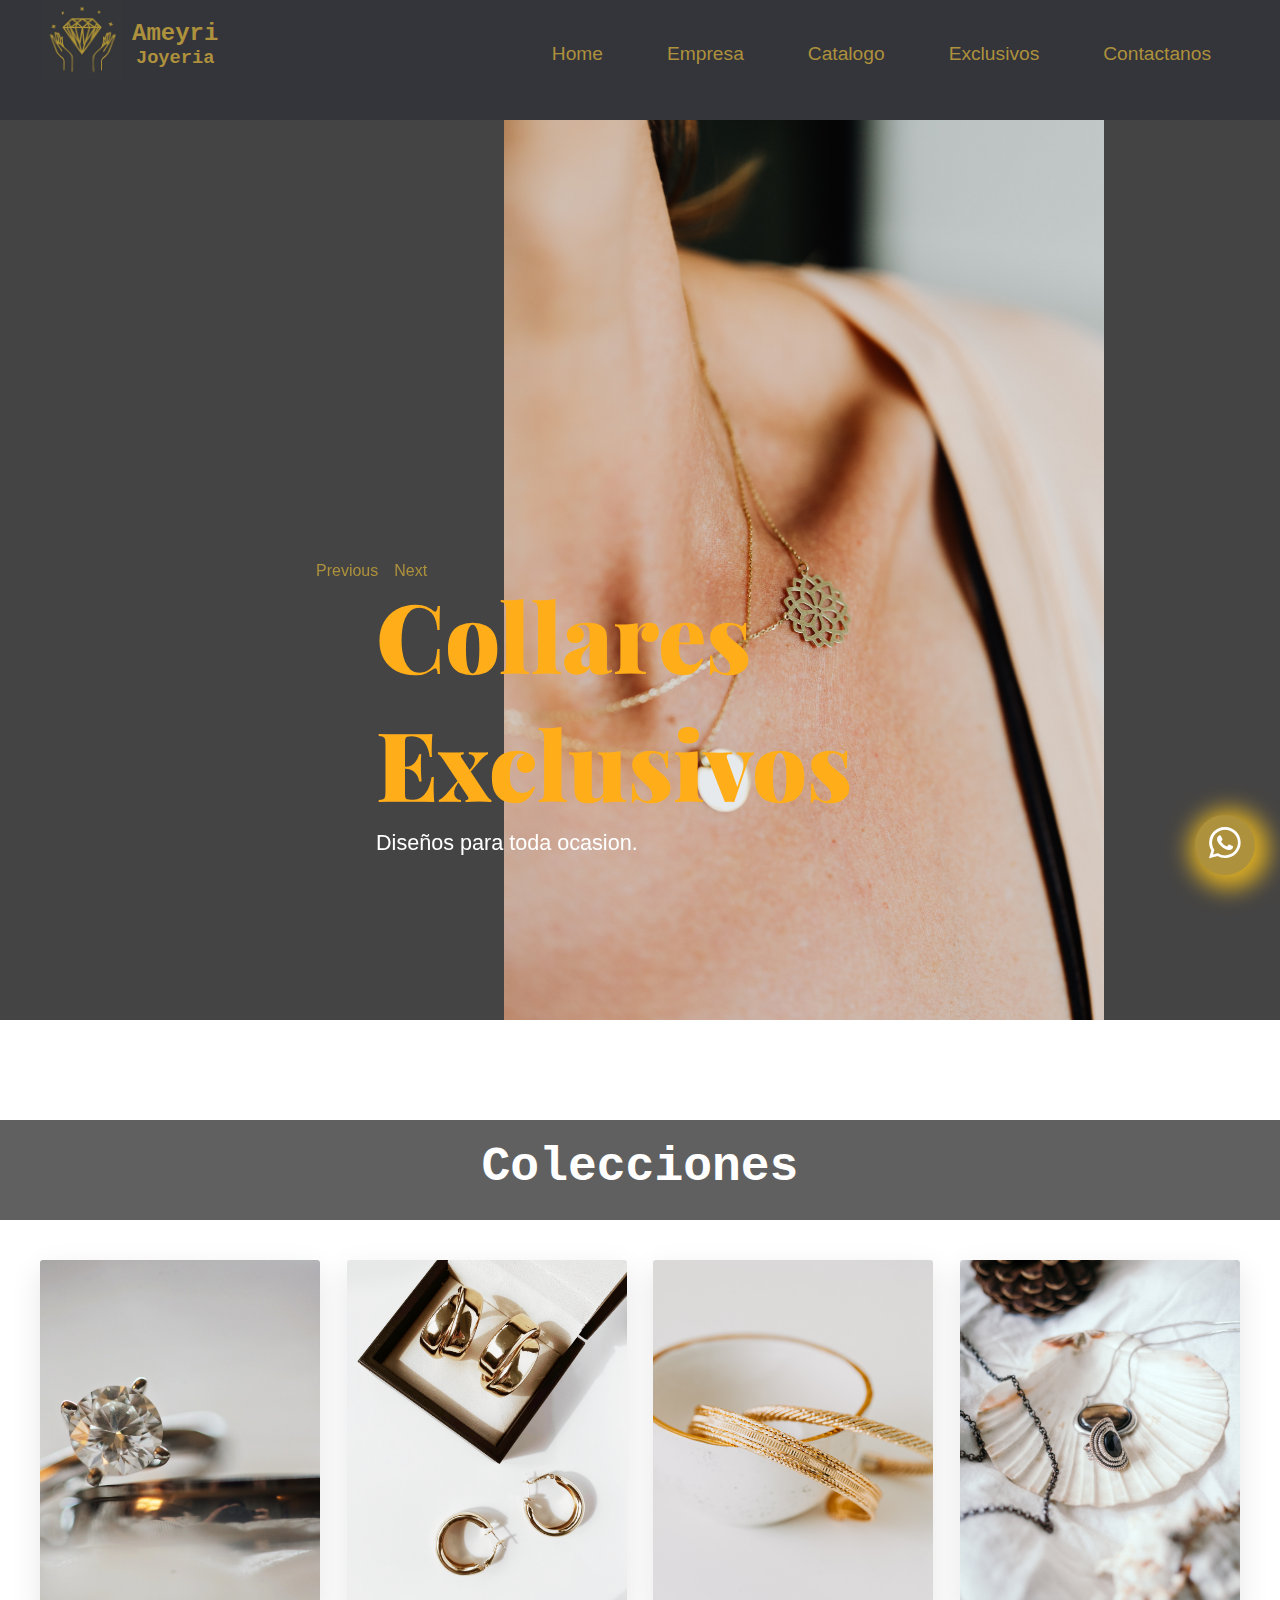
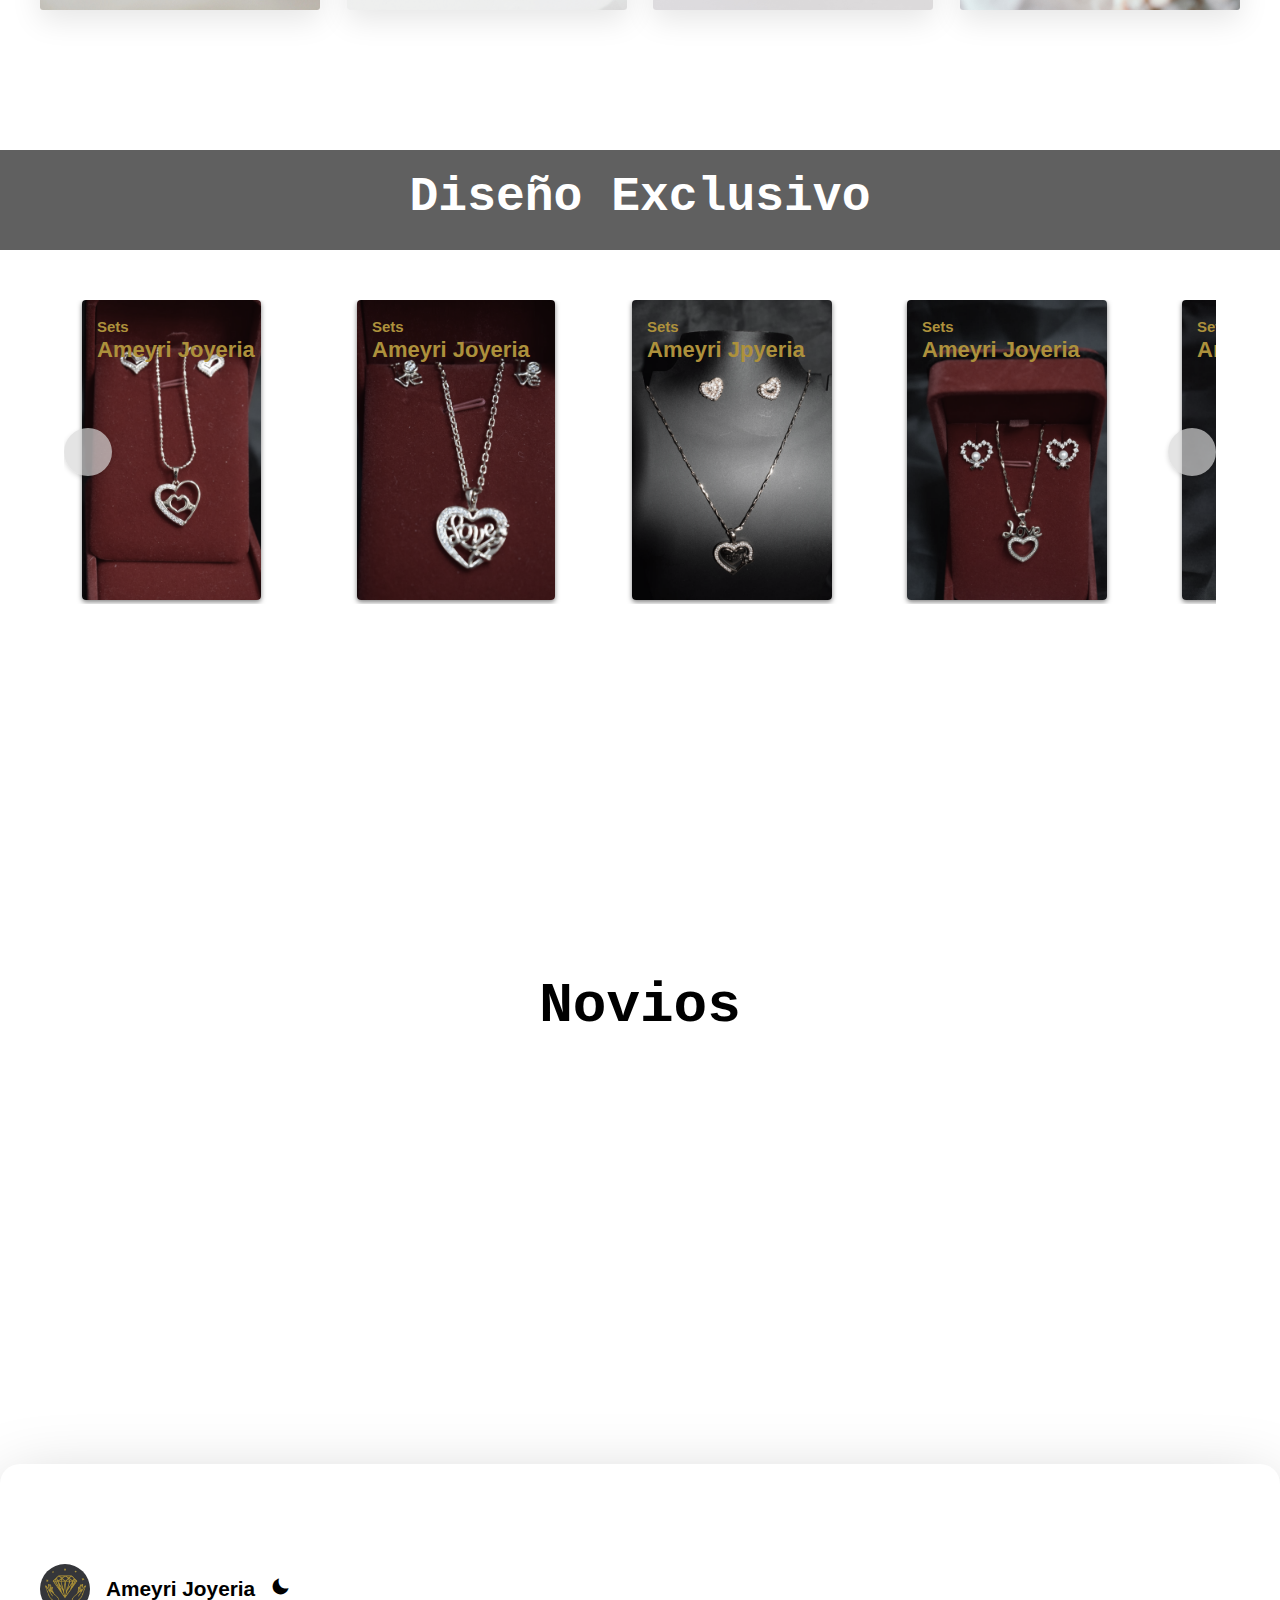
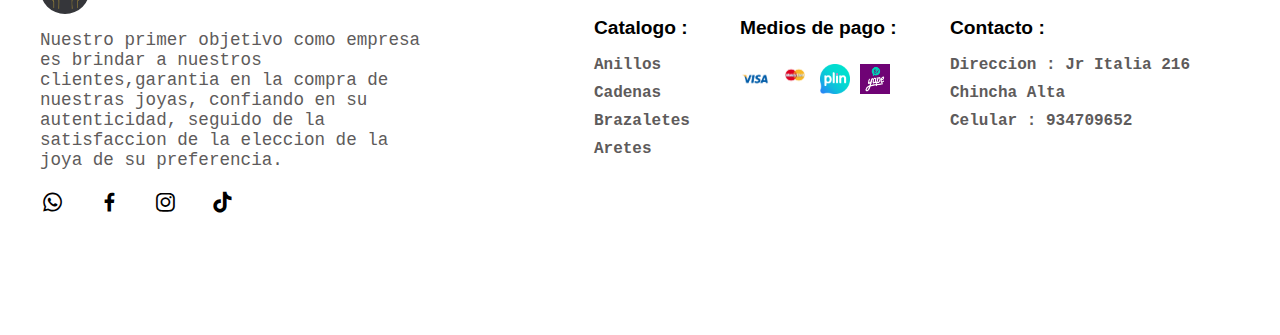
==== commit f8392b25: "rectificaciones" ====
--- a/index.html
+++ b/index.html
@@ -295,8 +295,7 @@
 						<button id="light-mode" class="sun hide"><i class='bx bx-sun'></i></button>
 					</div>
 					<div class="desc__area">
-						<p>Lorem ipsum dolor sit, amet consectetur adipisicing elit. Ducimus, eveniet neque error qui molestias
-							porro </p>
+						<p> Nuestro primer objetivo como empresa es brindar a nuestros clientes,garantia en la compra de nuestras joyas, confiando en su autenticidad, seguido de la satisfaccion de la eleccion de la joya de su preferencia. </p>
 					</div>
 					<div class="socail__media">
 						<a href="https://api.whatsapp.com/send?phone=51934709652&text=Hola,Cotice nuestras joyas ,Ameyri Joyeria"><i
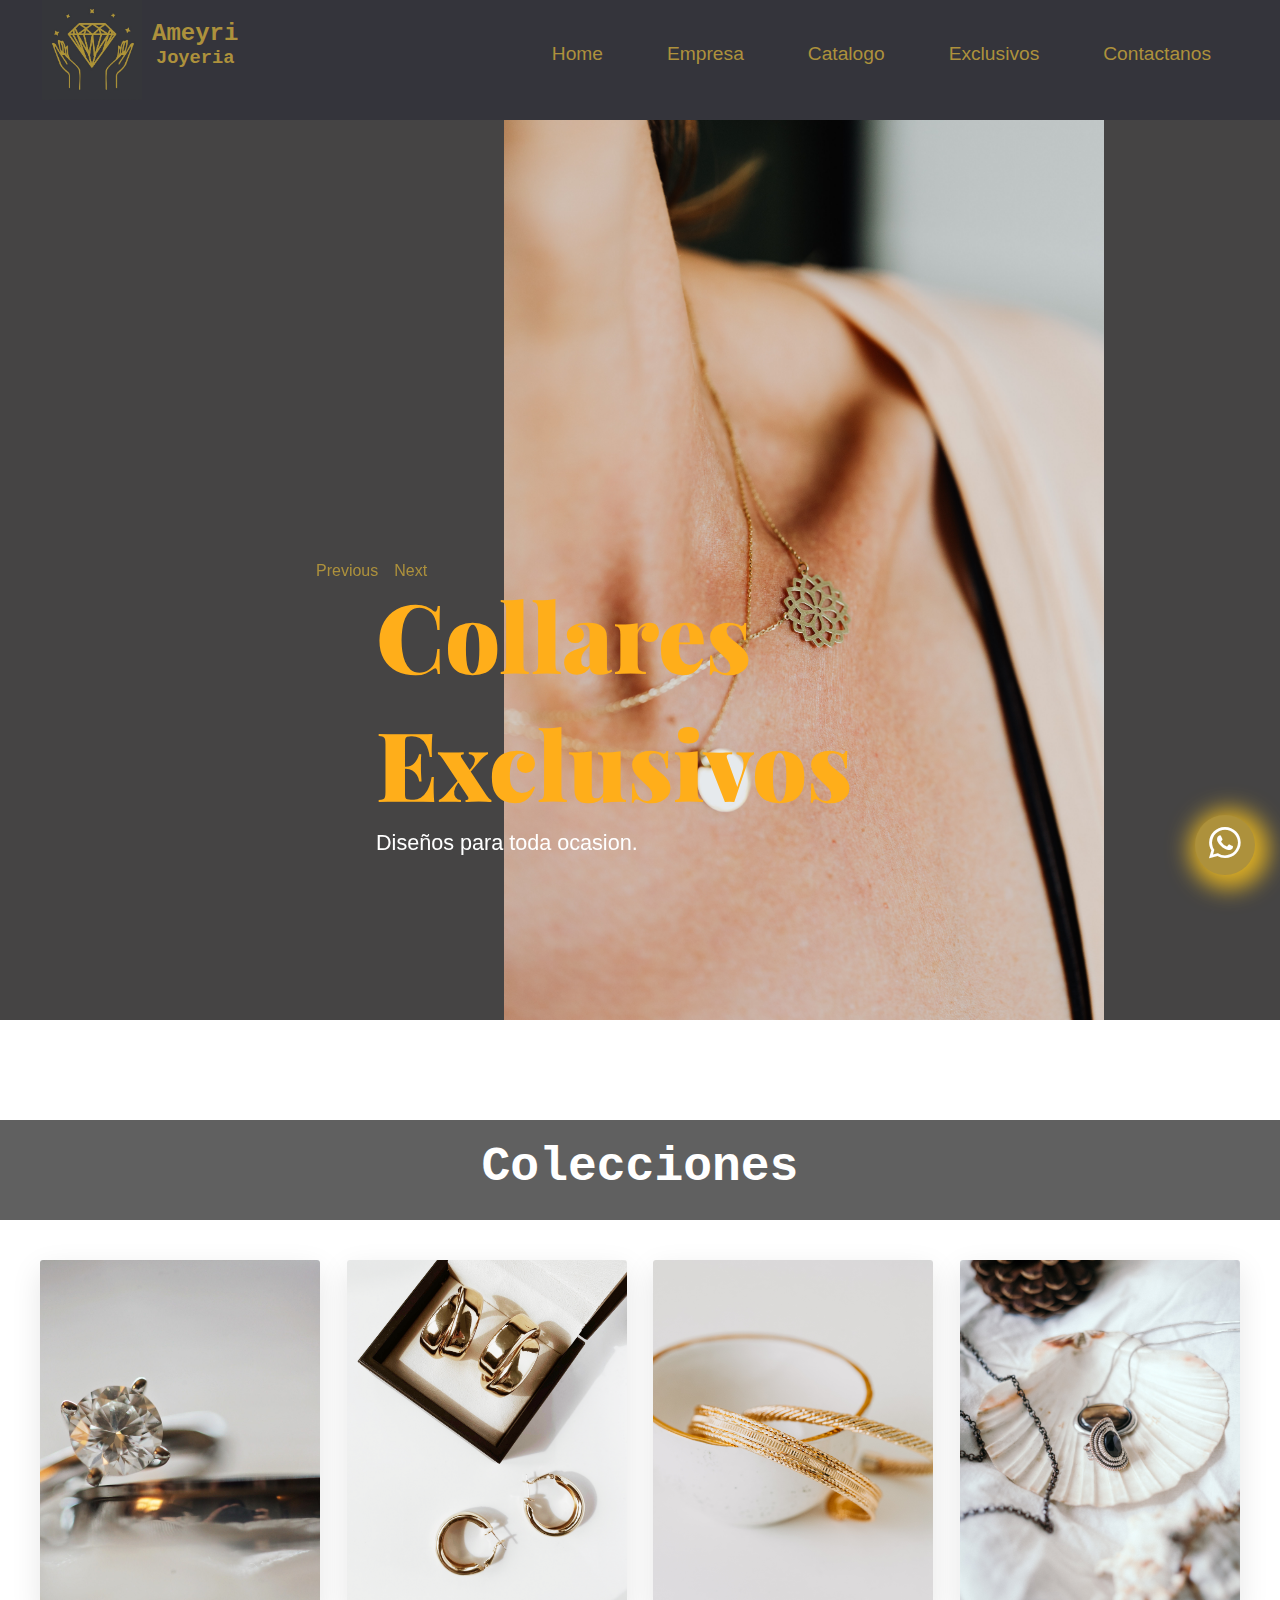
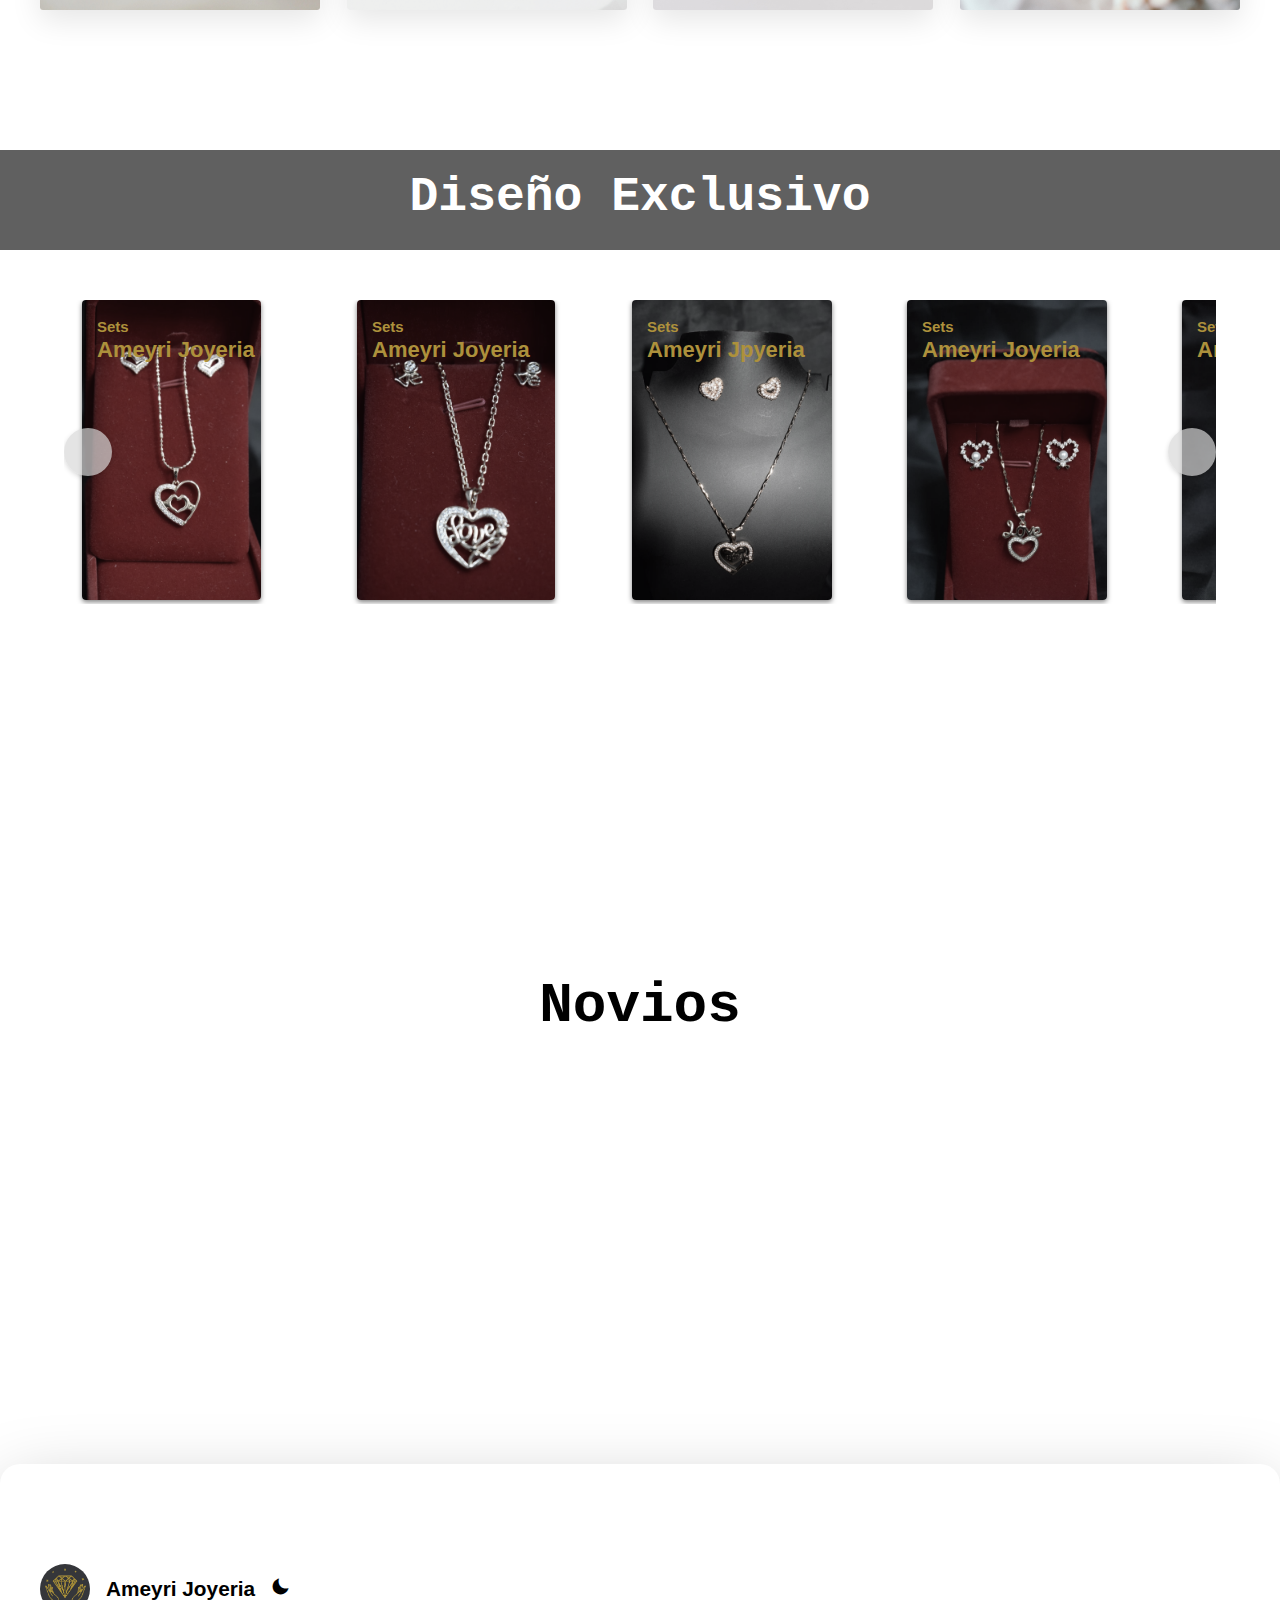
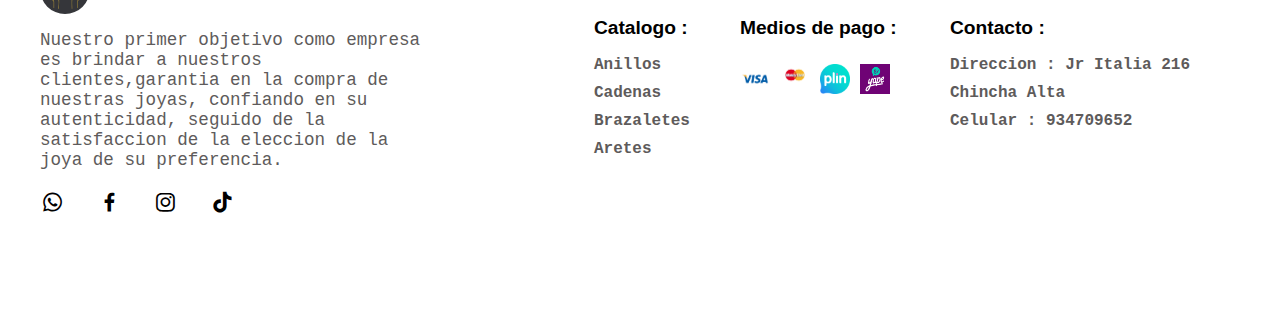
==== commit 288777f4: "todo ha culminado" ====
--- a/index.html
+++ b/index.html
@@ -134,7 +134,7 @@
 						<div class="front-face card1"></div>
 						<div class="back-face card2">
 							<h2 href="">Anillos </h2>
-							<a href="">Catalogo <i class="fa-solid fa-chevron-right"></i></a>
+							<a href="./paginas/anillos.html">Catalogo <i class="fa-solid fa-chevron-right"></i></a>
 							<div class="icons">
 								<a href="https://www.facebook.com/profile.php?id=100072311305020" target="_blank"><i
 									class='bx bxl-facebook'></i></a>
@@ -148,7 +148,7 @@
 						<div class="front-face card3"></div>
 						<div class="back-face card4">
 							<h2>Aretes</h2>
-							<a href="">Catalogo <i class="fa-solid fa-chevron-right"></i></a>
+							<a href="./paginas/aretes.html">Catalogo <i class="fa-solid fa-chevron-right"></i></a>
 							<div class="icons">
 								<a href="https://www.facebook.com/profile.php?id=100072311305020" target="_blank"><i
 									class='bx bxl-facebook'></i></a>
@@ -162,7 +162,7 @@
 						<div class="front-face card5"></div>
 						<div class="back-face card6">
 							<h2>Brazaletes</h2>
-							<a href="">Catalogo <i class="fa-solid fa-chevron-right"></i></a>
+							<a href="./paginas/brzaletes.html">Catalogo <i class="fa-solid fa-chevron-right"></i></a>
 							<div class="icons">
 								<a href="https://www.facebook.com/profile.php?id=100072311305020" target="_blank"><i
 									class='bx bxl-facebook'></i></a>
@@ -175,8 +175,9 @@
 					<div class="card">
 						<div class="front-face card7"></div>
 						<div class="back-face card8">
+							
 							<h2>Cadenas</h2>
-							<a href="">Catalogo <i class="fa-solid fa-chevron-right"></i></a>
+							<a href="./paginas/cadenas.html">Catalogo <i class="fa-solid fa-chevron-right"></i></a>
 							<div class="icons">
 								<a href="https://www.facebook.com/profile.php?id=100072311305020" target="_blank"><i
 									class='bx bxl-facebook'></i></a>
--- a/css/base.css
+++ b/css/base.css
@@ -65,8 +65,8 @@
 
 .container__logo>img {
   background-size: cover;
-  height: 80px;
-  width: 80px;
+  height: 100px;
+  width: 100px;
 }
 
 
@@ -799,8 +799,8 @@
   
   
   .container__logo>img {
-    height:70px;
-    width: 70px;
+    height:80px;
+    width: 80px;
   }
   
   
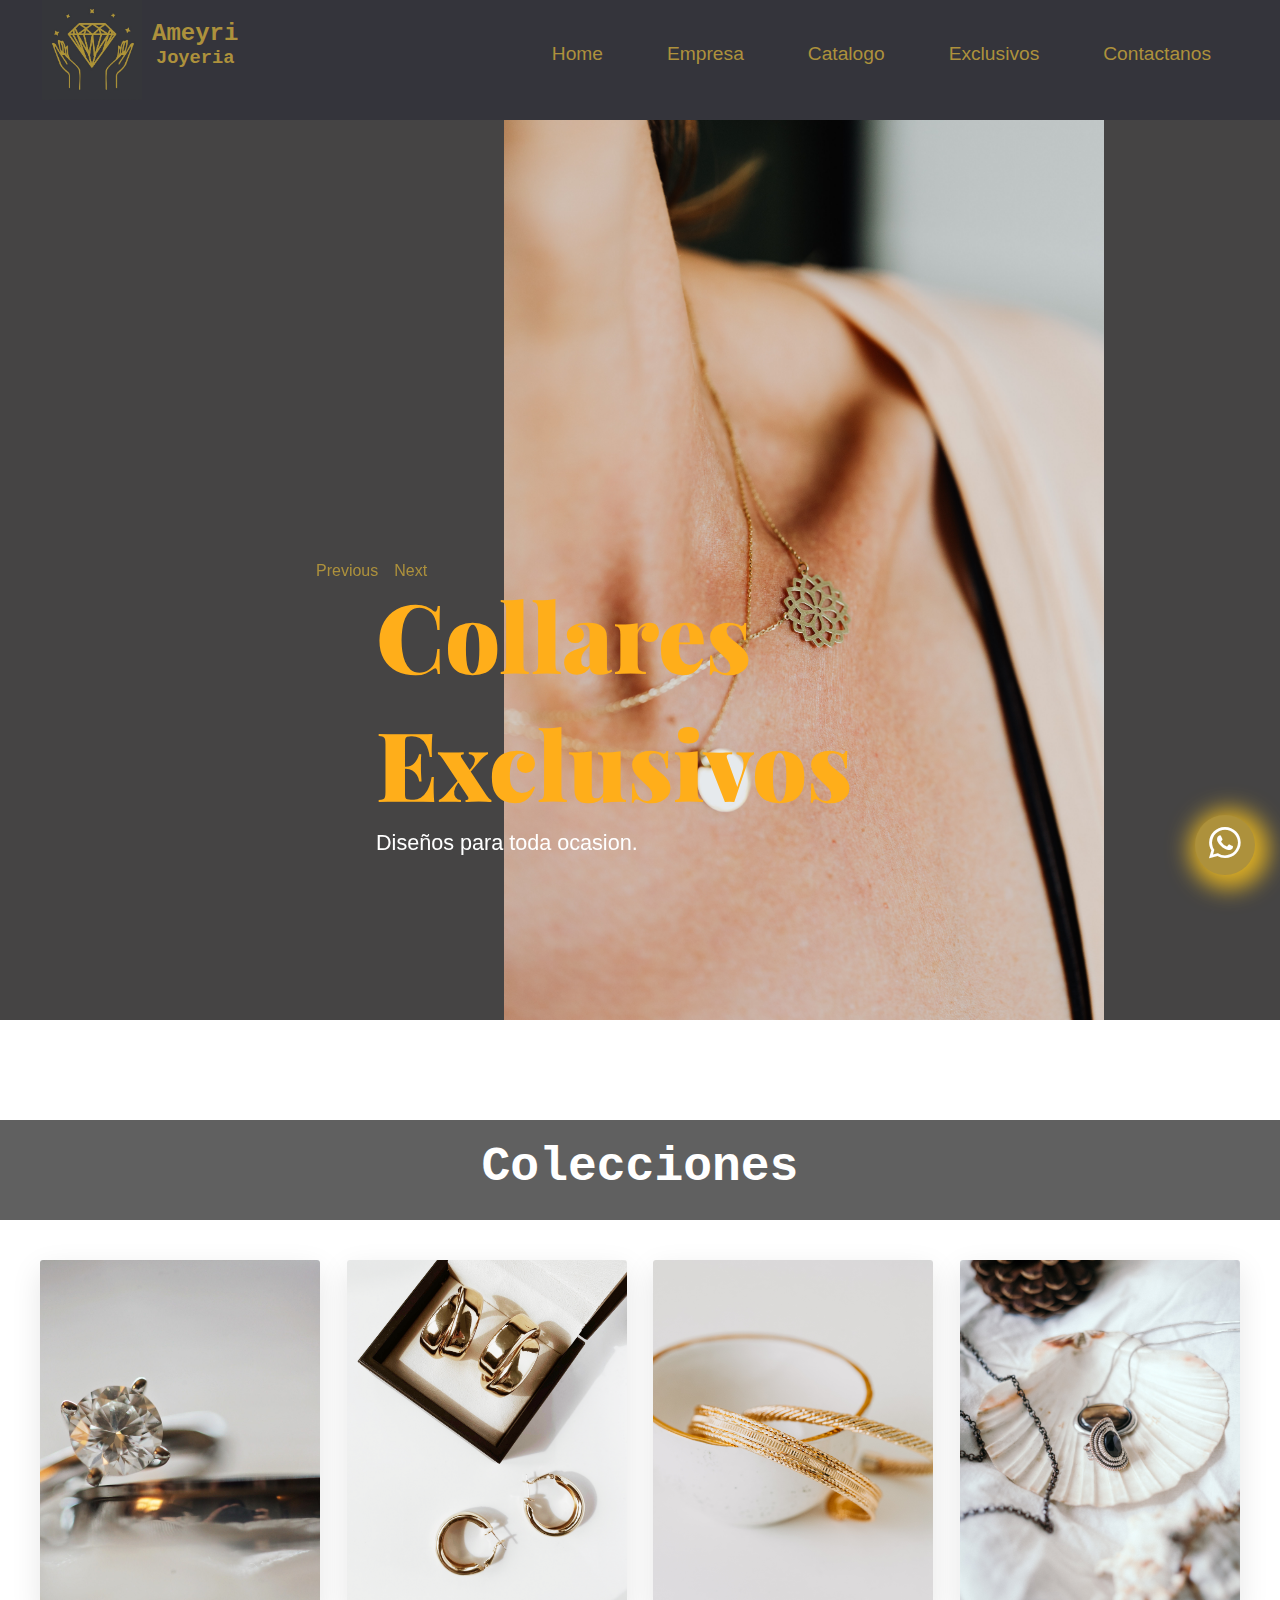
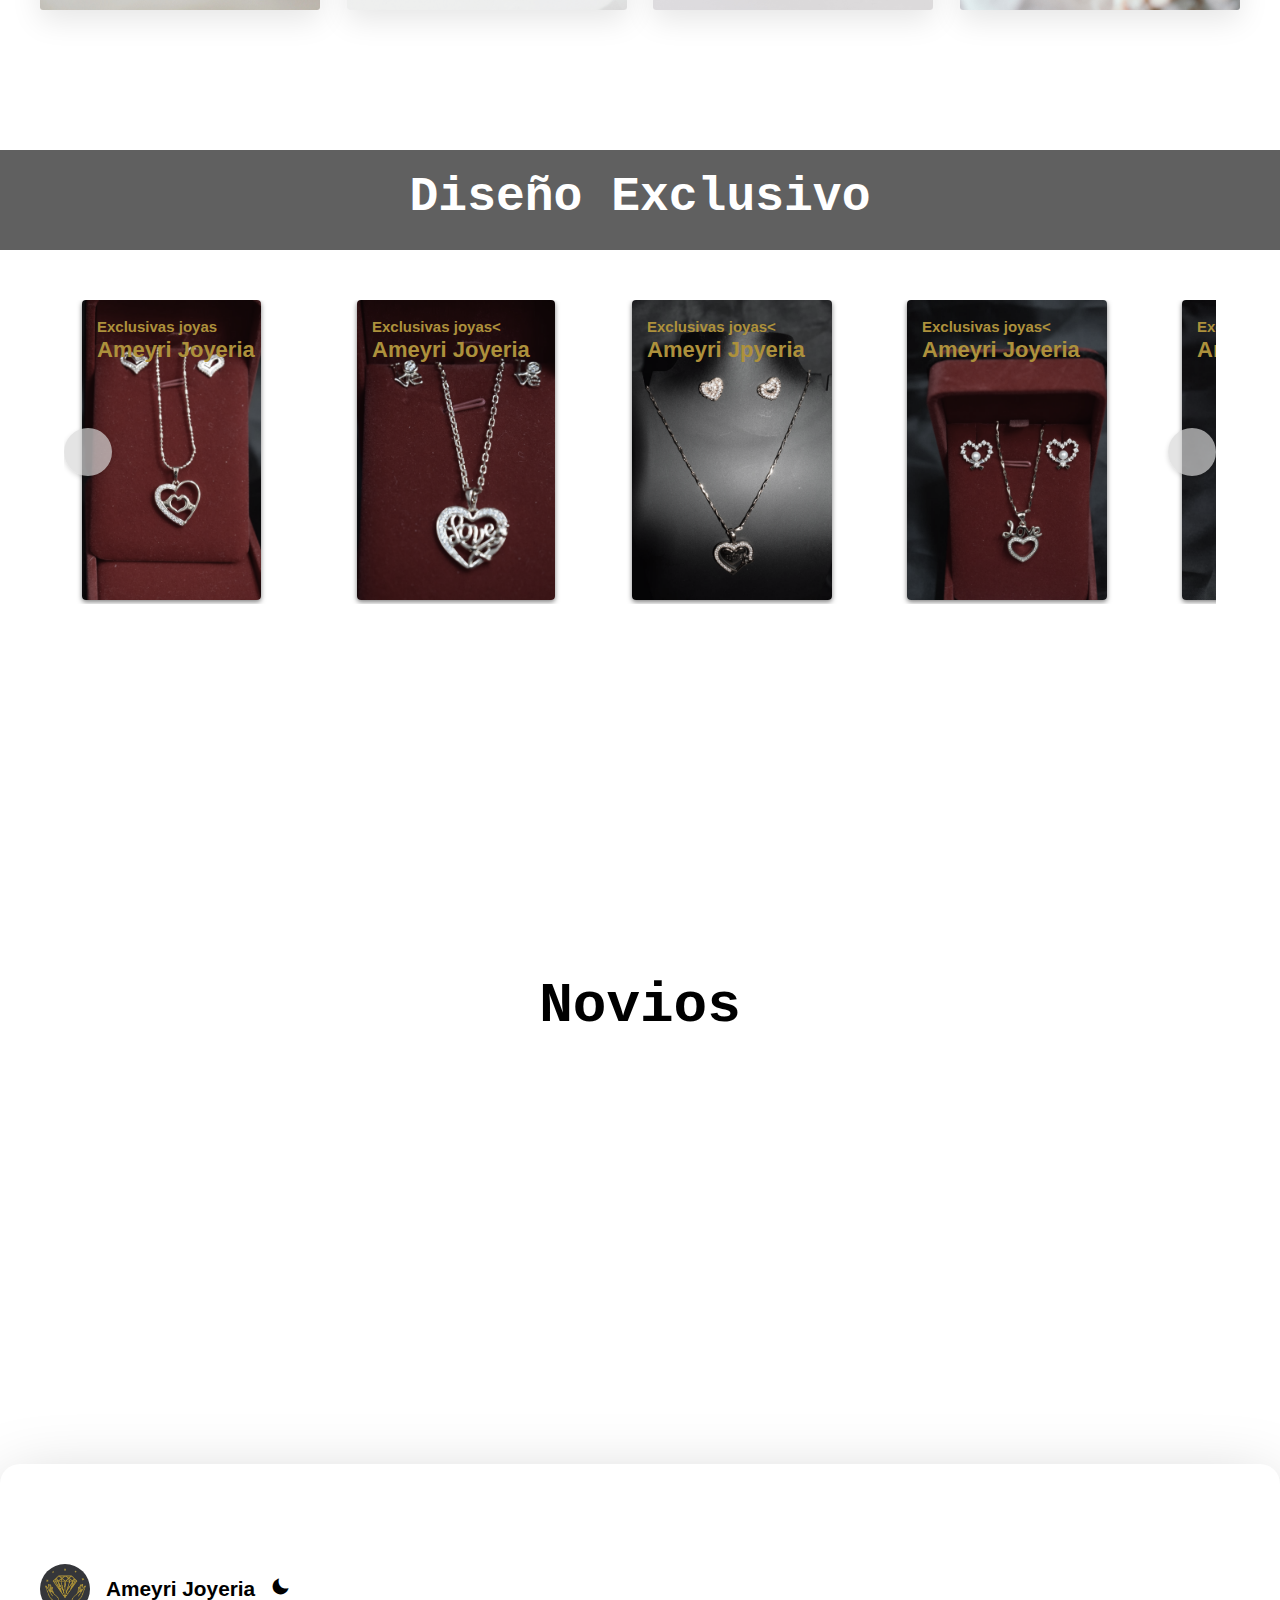
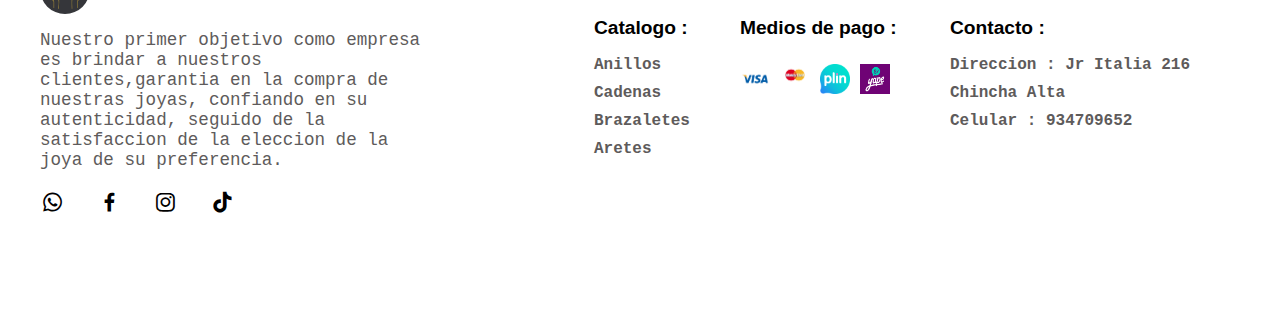
==== commit 3d64ded3: "cambios de juegos" ====
--- a/index.html
+++ b/index.html
@@ -205,7 +205,7 @@
 						<div class="slick-track" id="track">
 							<div class="slick">
 								<div><a href="https://api.whatsapp.com/send?phone=51934709652&text=Hola,Cotice nuestras joyas ,Ameyri Joyeria">
-										<h4><small>Sets</small>Ameyri Joyeria</h4>
+										<h4><small>Exclusivas joyas</small>Ameyri Joyeria</h4>
 										<picture>
 											<img src="./img/exlusivos01.png" alt="Image">
 										</picture>
@@ -214,7 +214,7 @@
 							<div class="slick">
 								<div>
 									<a href="https://api.whatsapp.com/send?phone=51934709652&text=Hola,Cotice nuestras joyas ,Ameyri Joyeria">
-										<h4><small>Sets</small>Ameyri Joyeria</h4>
+										<h4><small>Exclusivas joyas<</small>Ameyri Joyeria</h4>
 										<picture>
 											<img src="./img/exclusivo02.png" alt="Image">
 										</picture>
@@ -224,7 +224,7 @@
 							<div class="slick">
 								<div>
 									<a href="https://api.whatsapp.com/send?phone=51934709652&text=Hola,Cotice nuestras joyas ,Ameyri Joyeria">
-										<h4><small>Sets </small>Ameyri Jpyeria</h4>
+										<h4><small>Exclusivas joyas<</small>Ameyri Jpyeria</h4>
 										<picture>
 											<img src="./img/exclusivo03.png" alt="Image">
 										</picture>
@@ -234,7 +234,7 @@
 							<div class="slick">
 								<div>
 									<a href="https://api.whatsapp.com/send?phone=51934709652&text=Hola,Cotice nuestras joyas ,Ameyri Joyeria">
-										<h4><small>Sets</small> Ameyri Joyeria</h4>
+										<h4><small>Exclusivas joyas<</small> Ameyri Joyeria</h4>
 										<picture>
 											<img src="./img/exclusivo04.png" alt="Image">
 										</picture>
@@ -244,7 +244,7 @@
 							<div class="slick">
 								<div>
 									<a href="https://api.whatsapp.com/send?phone=51934709652&text=Hola,Cotice nuestras joyas ,Ameyri Joyeria">
-										<h4><small>Sets</small>Ameyri Joyeria</h4>
+										<h4><small>Exclusivas joyas<</small>Ameyri Joyeria</h4>
 										<picture>
 											<img src="./img/exclusivo05.jpeg">
 										</picture>
@@ -254,7 +254,7 @@
 							<div class="slick">
 								<div>
 									<a href="https://api.whatsapp.com/send?phone=51934709652&text=Hola,Cotice nuestras joyas ,Ameyri Joyeria">
-										<h4><small>Sets</small>Ameyri Jpyeria</h4>
+										<h4><small>Exclusivas joyas<</small>Ameyri Jpyeria</h4>
 										<picture>
 											<img src="./img/exclusovo06.png">
 										</picture>
